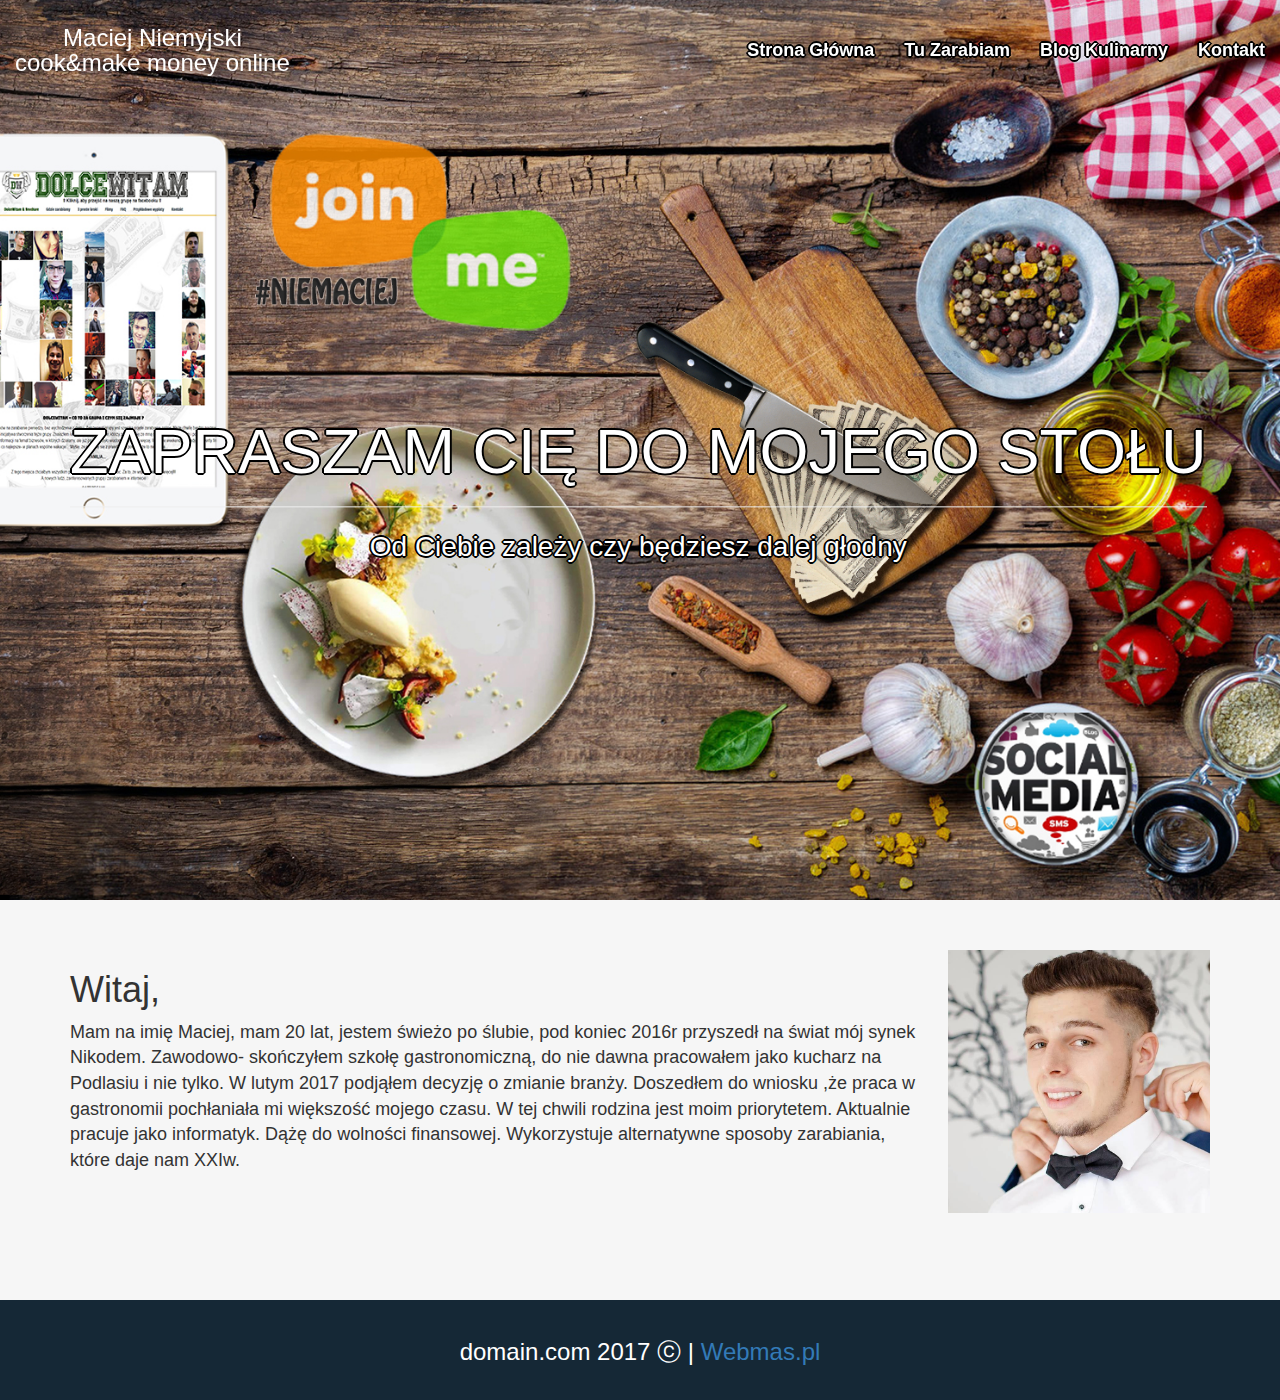
==== index.html @ 9aba6819 "Add files via upload" ====
<!DOCTYPE html>
<html lang="en">
  <head>
    <meta charset="utf-8">
    <meta http-equiv="X-UA-Compatible" content="IE=edge">
    <meta name="viewport" content="width=device-width, initial-scale=1">
    <!-- The above 3 meta tags *must* come first in the head; any other head content must come *after* these tags -->

    <!-- Bootstrap -->
    <link href="css/bootstrap.min.css" rel="stylesheet">
    <link rel="stylesheet" href="css/custom.css">
    <link href="https://fonts.googleapis.com/css?family=Exo" rel="stylesheet">
    <link rel="stylesheet" href="css/animate.css">


    <!-- HTML5 shim and Respond.js for IE8 support of HTML5 elements and media queries -->
    <!-- WARNING: Respond.js doesn't work if you view the page via file:// -->
    <!--[if lt IE 9]>
      <script src="https://oss.maxcdn.com/html5shiv/3.7.3/html5shiv.min.js"></script>
      <script src="https://oss.maxcdn.com/respond/1.4.2/respond.min.js"></script>
    <![endif]-->
  </head>
  <body>
        <nav id="custom-nav" class="navbar navbar-transparent navbar-fixed-top animated fadeIn">
        <div class="container-fluid">
            <!-- Brand and toggle get grouped for better mobile display -->
            <div class="navbar-header">
                <button type="button" class="navbar-toggle collapsed" data-toggle="collapse" data-target="#bs-example-navbar-collapse-1">
                    <span class="sr-only">Toggle navigation</span> Menu <i class="fa fa-bars"></i>
                </button>
                <a class="navbar-brand page-scroll" href="#page-top"> <span style="margin-top:-15px;">Maciej Niemyjski <br> cook&make money online</span></a>
            </div>

            <!-- Collect the nav links, forms, and other content for toggling -->
            <div class="collapse navbar-collapse" id="bs-example-navbar-collapse-1">
                <ul class="nav navbar-nav navbar-right">
                    <li>
                        <a class="page-scroll" href="#about">Strona Główna</a>
                    </li>
                    <li>
                        <a class="page-scroll" href="#services">Tu Zarabiam</a>
                    </li>
                    <li>
                        <a class="page-scroll" href="#portfolio">Blog Kulinarny</a>
                    </li>
                    <li>
                        <a class="page-scroll" href="#contact">Kontakt</a>
                    </li>
                </ul>
            </div>
            <!-- /.navbar-collapse -->
        </div>
        <!-- /.container-fluid -->
    </nav>
     <div class="jumbotron">
     <div class="container ">
                <header>
        <div class="header-content">
            <div class="header-content-inner napis">
                <h1 id="homeHeading" class="napis">ZAPRASZAM CIĘ DO MOJEGO STOŁU</h1>
                <hr>
                <p>Od Ciebie zależy czy będziesz dalej głodny</p>
            </div>
        </div>
    </header>
     </div>
</div>
<div class="about">
<div class="container">
      <div class="row">
          <div class="col-md-9"> <h1>Witaj,</h1>
Mam na imię Maciej, mam 20 lat, jestem świeżo po ślubie, pod koniec 2016r przyszedł na świat mój synek Nikodem. Zawodowo- skończyłem szkołę gastronomiczną, do nie dawna pracowałem  jako kucharz na Podlasiu i nie tylko. W lutym 2017 podjąłem decyzję o zmianie branży. Doszedłem do wniosku ,że praca w gastronomii pochłaniała mi większość mojego czasu. W tej chwili rodzina jest moim priorytetem. Aktualnie pracuje jako informatyk. Dążę do wolności finansowej. Wykorzystuje alternatywne sposoby zarabiania, które daje nam XXIw. </div>
          <div class="col-md-3"><img src="img/tumbface.jpg" alt="" width="100%"></div>
      </div>


</div>
</div>
<div class="footer">
    <div class="container">
            <center>domain.com 2017 ⓒ  | <a href="http://webmas.pl">Webmas.pl</a> </center>
    </div>
</div>

   
    <!-- jQuery (necessary for Bootstrap's JavaScript plugins) -->
    <script src="https://ajax.googleapis.com/ajax/libs/jquery/1.12.4/jquery.min.js"></script>
    <!-- Include all compiled plugins (below), or include individual files as needed -->
    <script src="js/bootstrap.min.js"></script>
        <script src="js/parallax.js"></script>
        <script src="js/app.js"></script>
  </body>
</html>
---- css/custom.css ----
html, body {
    position:relative;
    min-height: 100vh;
    font-size: 18px;    

}

#custom-nav {
    height: 100px;
    padding-top: 25px; 
}

.navbar-tranparen{
    background-color: black;
    border-color: rgba(255,255,255,0.4);
    
}
.navbar-tranparen .navbar-brand{
    color: rgba(255,255,255,0.8);
    font-weight: 600;
    
}
.navbar-transparent .navbar-nav>li>a {
    color:white;
    text-shadow: 2px 0 0 #000, -2px 0 0 #000, 0 2px 0 #000, 0 -2px 0 #000, 1px 1px #000, -1px -1px 0 #000, 1px -1px 0 #000, -1px 1px 0 #000;
    font-size: 18px;
    font-weight: 600;
    
    &:hover{
        background-color: #fff;
    }
    
}
.navbar-brand {
    color: white;
    
    font-size: 24px;
    margin-top: -15px;
    text-align: center;
    line-height: 25px
}
.navbar-brand > a {
    text-decoration: none;
    color: white;
}
a:hover {
    color: white;
}
.navbar-collapse {
    font-size: 18px;
}

.jumbotron{
    height: 100vh;
    background-image: url(../img/jumb.jpg);
    background-position: 50% 50%;
    background-size: cover;
    margin: 0px;
    color:white;
    text-shadow: 2px 0 0 #000, -2px 0 0 #000, 0 2px 0 #000, 0 -2px 0 #000, 1px 1px #000, -1px -1px 0 #000, 1px -1px 0 #000, -1px 1px 0 #000;
    font-size: 18px;
    font-weight: 600;
    text-align: center;

}



@media (min-width: 768px) {
  header {
    min-height: 100%;
  }
  header .header-content {
    position: absolute;
    top: 35%;
    -webkit-transform: translateY(-50%);
    -ms-transform: translateY(-50%);
    transform: translateY(-50%);
    padding: 0 0px;
  }


  header .header-content .header-content-inner p {
    font-size: 28px;
    max-width: 80%;
    margin-left: auto;
    margin-right: auto;
  }
}
.about {
    min-height: 400px;
    background-color: #f6f6f6;
    padding: 50px;
}





.footer {
    height: 100px;
    width: 100%;
    padding: 35px;
    font-size: 24px;
    background-color: #152836;
    color: white;
}

@media (max-width: 768px) {
   .jumbotron{
    height: 450px;
    background-image: url(../img/jumb.jpg);
    background-position: 50% 50%;
    background-size: cover;
    margin: 0px;

} 
    .navbar-brand {
    color: white;
    
    font-size: 18px;
    margin-top: -15px;
    text-align: center;
    line-height: 25px
}
     header {
    max-height: 450px;
  }
  header .header-content {
    position: absolute;
    top: 15%;
    -webkit-transform: translateY(-50%);
    -ms-transform: translateY(-50%);
    transform: translateY(-50%);
    padding: 0 0px;
  }


  header .header-content .header-content-inner p {
    font-size: 24px;
    max-width: 80%;
    margin-left: auto;
    margin-right: auto;
  }
}
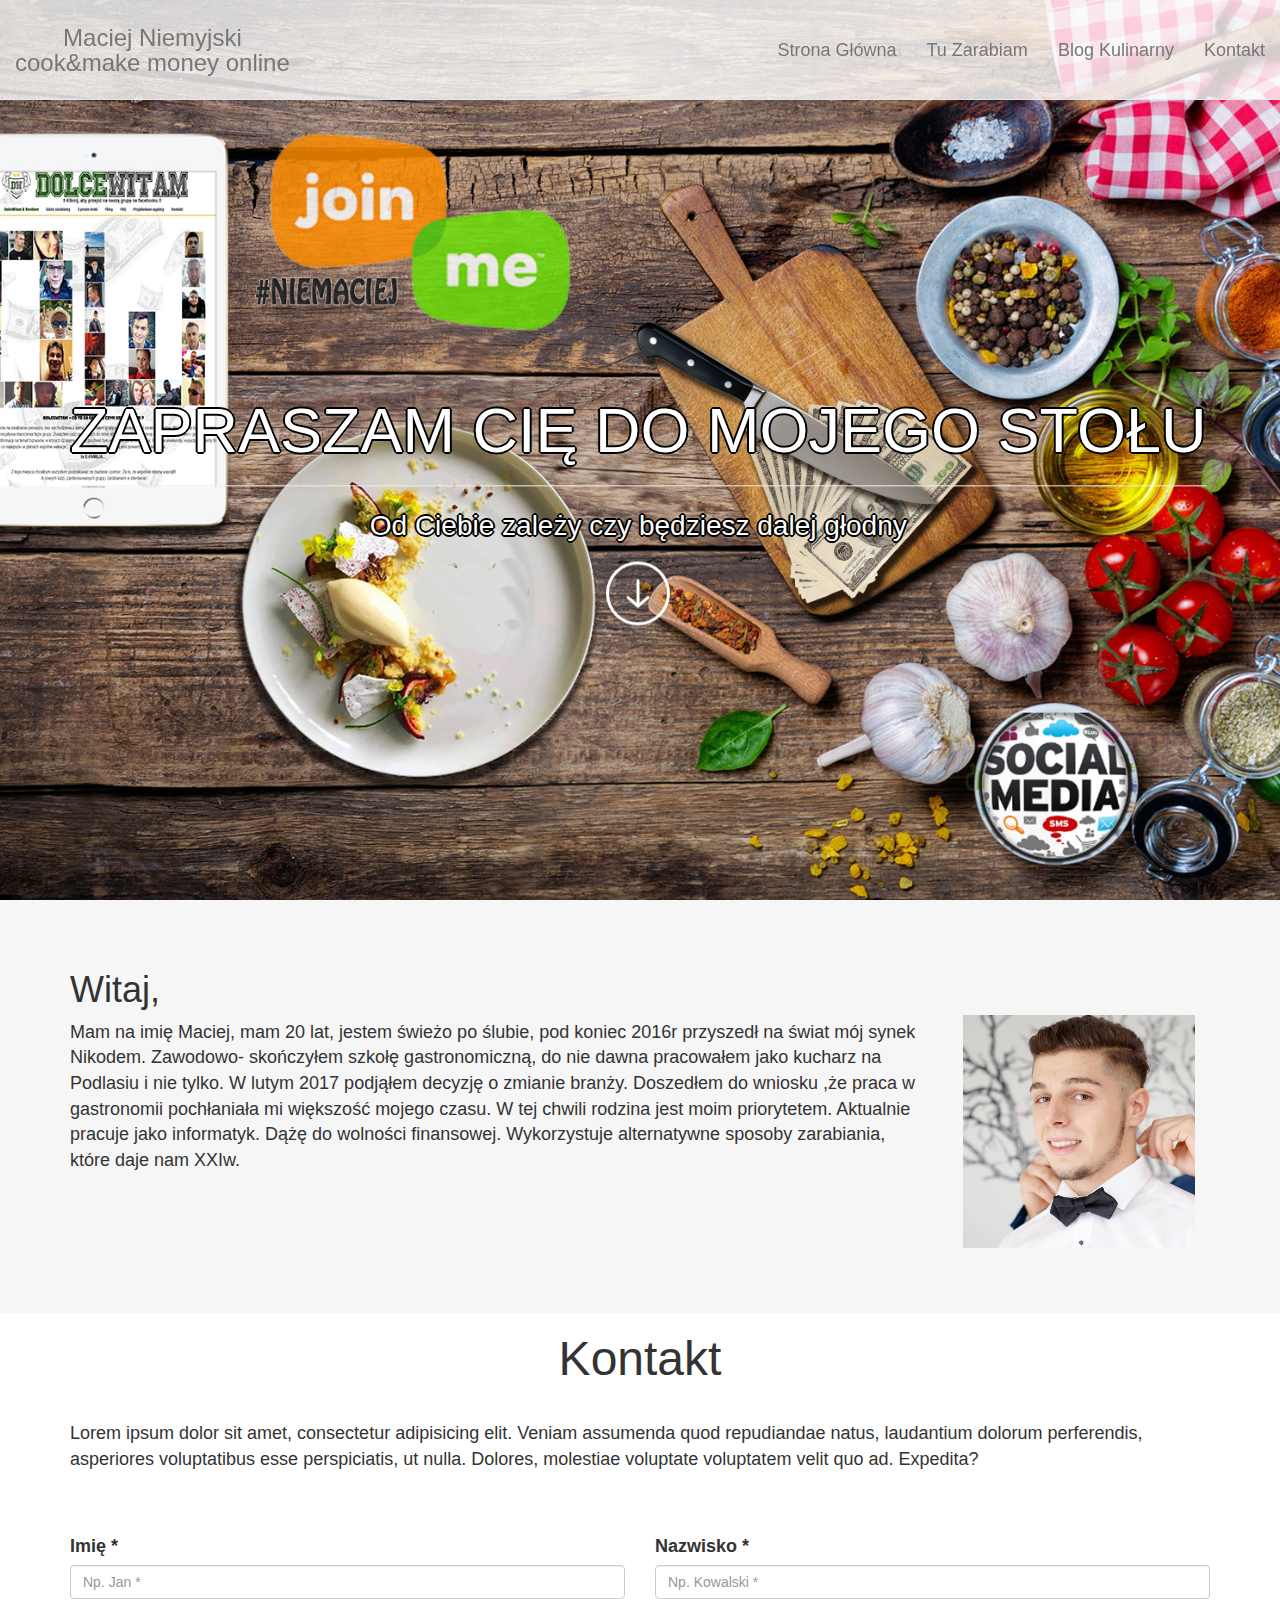
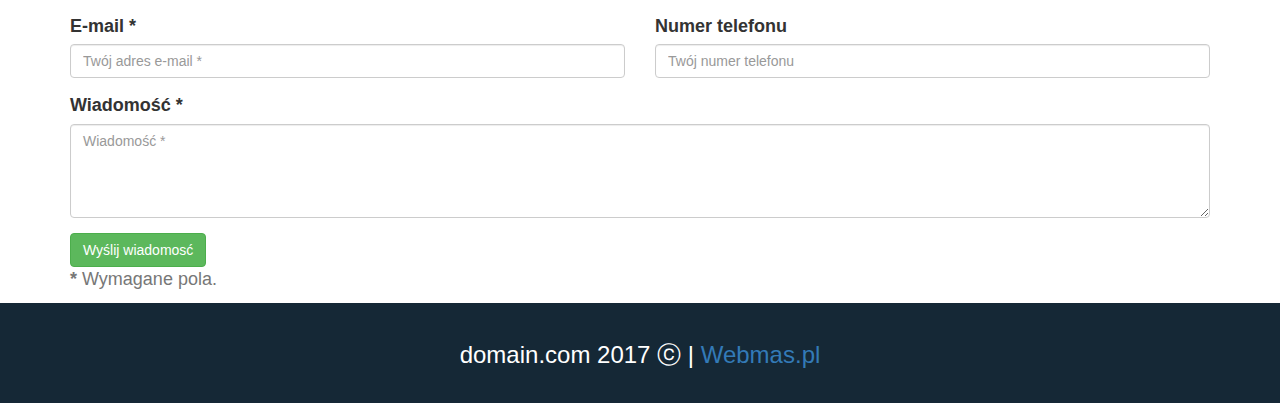
==== commit a893fdfc: "scroll" ====
--- a/index.html
+++ b/index.html
@@ -21,7 +21,7 @@
     <![endif]-->
   </head>
   <body>
-        <nav id="custom-nav" class="navbar navbar-transparent navbar-fixed-top animated fadeIn">
+        <nav id="custom-nav" class="navbar navbar-default navbar-fixed-top animated fadeIn">
         <div class="container-fluid">
             <!-- Brand and toggle get grouped for better mobile display -->
             <div class="navbar-header">
@@ -60,22 +60,100 @@
                 <h1 id="homeHeading" class="napis">ZAPRASZAM CIĘ DO MOJEGO STOŁU</h1>
                 <hr>
                 <p>Od Ciebie zależy czy będziesz dalej głodny</p>
+                <center><a class="page-scroll" href="#about"><img src="img/scroll.png" alt=""></a></center>
             </div>
         </div>
     </header>
      </div>
 </div>
+
 <div class="about">
+<div id="about"></div>
 <div class="container">
       <div class="row">
-          <div class="col-md-9"> <h1>Witaj,</h1>
+          <div class="col-md-9 col-xs-6"> <h1>Witaj,</h1>
 Mam na imię Maciej, mam 20 lat, jestem świeżo po ślubie, pod koniec 2016r przyszedł na świat mój synek Nikodem. Zawodowo- skończyłem szkołę gastronomiczną, do nie dawna pracowałem  jako kucharz na Podlasiu i nie tylko. W lutym 2017 podjąłem decyzję o zmianie branży. Doszedłem do wniosku ,że praca w gastronomii pochłaniała mi większość mojego czasu. W tej chwili rodzina jest moim priorytetem. Aktualnie pracuje jako informatyk. Dążę do wolności finansowej. Wykorzystuje alternatywne sposoby zarabiania, które daje nam XXIw. </div>
-          <div class="col-md-3"><img src="img/tumbface.jpg" alt="" width="100%"></div>
+          <div class="col-md-3 col-xs-6"><img src="img/tumbface.jpg" alt="" width="100%" style="padding: 15px; margin-top: 50px;"></div>
       </div>
 
 
 </div>
 </div>
+<div id="kontakt"></div>
+   <div class="kontakt">
+    <div class="container">
+        <center><h2> <span style="font-size: 48px;">Kontakt</span></h2><br></center>
+     <div class="row">
+         <div class="col-md-12">
+             <p>Lorem ipsum dolor sit amet, consectetur adipisicing elit. Veniam assumenda quod repudiandae natus, laudantium dolorum perferendis, asperiores voluptatibus esse perspiciatis, ut nulla. Dolores, molestiae voluptate voluptatem velit quo ad. Expedita? </p>
+         </div>    
+     </div>
+     <br><br>
+
+
+<form id="contact-form" method="post" action="contact.php" role="form">
+
+    <div class="messages"></div>
+
+    <div class="controls">
+
+        <div class="row">
+            <div class="col-md-6">
+                <div class="form-group">
+                    <label for="form_name">Imię *</label>
+                    <input id="form_name" type="text" name="name" class="form-control formul" placeholder="Np. Jan *" required="required" data-error="Firstname is required.">
+                    <div class="help-block with-errors"></div>
+                </div>
+            </div>
+            <div class="col-md-6">
+                <div class="form-group">
+                    <label for="form_lastname">Nazwisko *</label>
+                    <input id="form_lastname" type="text" name="surname" class="form-control formul" placeholder="Np. Kowalski *" required="required" data-error="Lastname is required.">
+                    <div class="help-block with-errors"></div>
+                </div>
+            </div>
+        </div>
+        <div class="row">
+            <div class="col-md-6">
+                <div class="form-group">
+                    <label for="form_email">E-mail *</label>
+                    <input id="form_email" type="email" name="email" class="form-control formul" placeholder="Twój adres e-mail *" required="required" data-error="Valid email is required.">
+                    <div class="help-block with-errors"></div>
+                </div>
+            </div>
+            <div class="col-md-6">
+                <div class="form-group">
+                    <label for="form_phone">Numer telefonu</label>
+                    <input id="form_phone" type="tel" name="phone" class="form-control formul" placeholder="Twój numer telefonu">
+                    <div class="help-block with-errors"></div>
+                </div>
+            </div>
+        </div>
+        <div class="row">
+            <div class="col-md-12">
+                <div class="form-group">
+                    <label for="form_message">Wiadomość *</label>
+                    <textarea id="form_message" name="message" class="form-control formul" placeholder="Wiadomość *" rows="4" required="required" data-error="Please,leave us a message."></textarea>
+                    <div class="help-block with-errors"></div>
+                </div>
+            </div>
+            <div class="col-md-12">
+                <input type="submit" class="btn btn-success btn-send" value="Wyślij wiadomosć">
+            </div>
+        </div>
+        <div class="row">
+            <div class="col-md-12">
+                <p class="text-muted"><strong>*</strong> Wymagane pola.</p>
+            </div>
+        </div>
+    </div>
+
+</form>
+      
+
+     
+    </div>
+</div>   
 <div class="footer">
     <div class="container">
             <center>domain.com 2017 ⓒ  | <a href="http://webmas.pl">Webmas.pl</a> </center>
@@ -89,5 +167,22 @@
     <script src="js/bootstrap.min.js"></script>
         <script src="js/parallax.js"></script>
         <script src="js/app.js"></script>
+          <script src="js/jquery.smooth-scroll.js"></script>
+          <script>
+          $(function() {
+  $('a[href*="#"]:not([href="#"])').click(function() {
+    if (location.pathname.replace(/^\//,'') == this.pathname.replace(/^\//,'') && location.hostname == this.hostname) {
+      var target = $(this.hash);
+      target = target.length ? target : $('[name=' + this.hash.slice(1) +']');
+      if (target.length) {
+        $('html, body').animate({
+          scrollTop: target.offset().top -100
+        }, 1000);
+        return false;
+      }
+    }
+  });
+});  
+      </script>
   </body>
 </html>--- a/css/custom.css
+++ b/css/custom.css
@@ -10,30 +10,14 @@
     padding-top: 25px; 
 }
 
-.navbar-tranparen{
-    background-color: black;
-    border-color: rgba(255,255,255,0.4);
-    
+.navbar-default {
+     background-color: rgba(255, 255, 255, 0.8);
 }
-.navbar-tranparen .navbar-brand{
-    color: rgba(255,255,255,0.8);
-    font-weight: 600;
-    
-}
-.navbar-transparent .navbar-nav>li>a {
-    color:white;
-    text-shadow: 2px 0 0 #000, -2px 0 0 #000, 0 2px 0 #000, 0 -2px 0 #000, 1px 1px #000, -1px -1px 0 #000, 1px -1px 0 #000, -1px 1px 0 #000;
-    font-size: 18px;
-    font-weight: 600;
-    
-    &:hover{
-        background-color: #fff;
-    }
-    
+.navbar-inverse {
+     background-color: rgba(33, 33, 33, 0.9);
 }
 .navbar-brand {
     color: white;
-    
     font-size: 24px;
     margin-top: -15px;
     text-align: center;
@@ -72,7 +56,7 @@
   }
   header .header-content {
     position: absolute;
-    top: 35%;
+    top: 25%;
     -webkit-transform: translateY(-50%);
     -ms-transform: translateY(-50%);
     transform: translateY(-50%);
@@ -128,7 +112,7 @@
   }
   header .header-content {
     position: absolute;
-    top: 15%;
+    top: 11%;
     -webkit-transform: translateY(-50%);
     -ms-transform: translateY(-50%);
     transform: translateY(-50%);
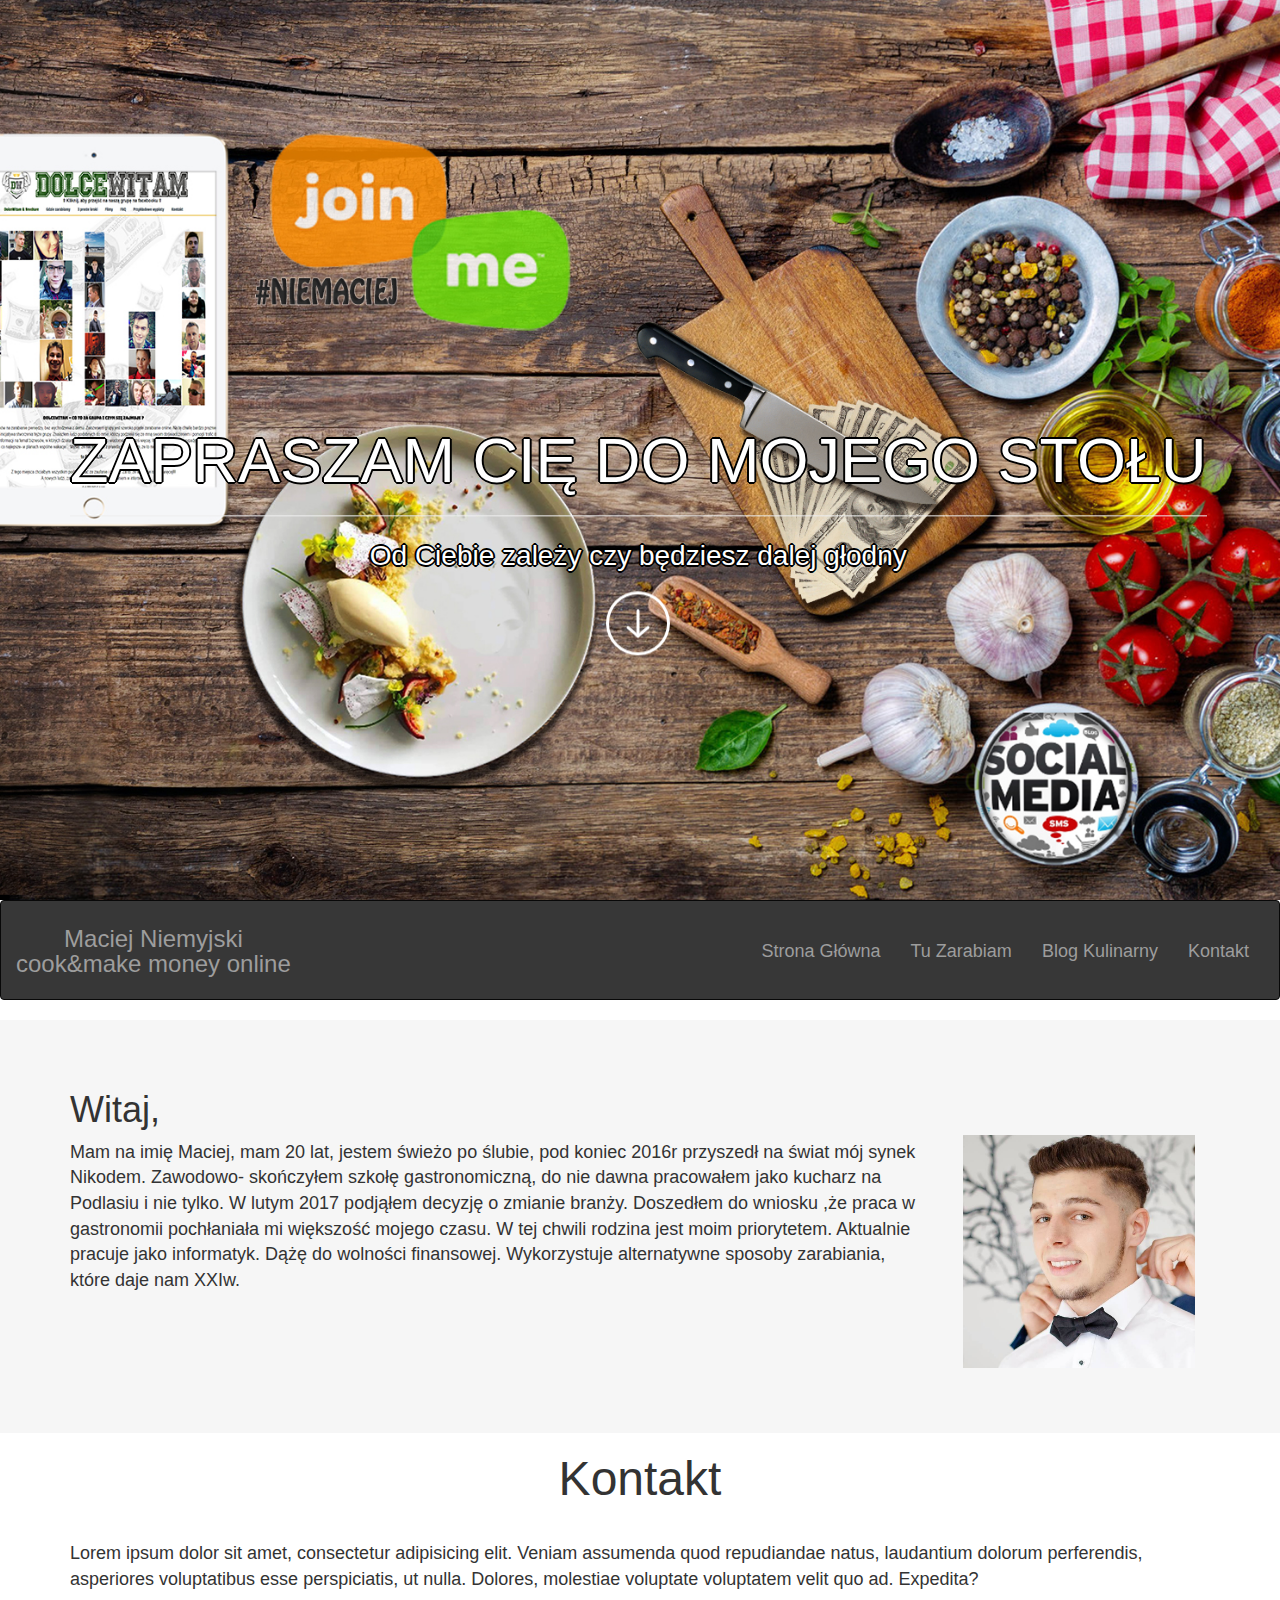
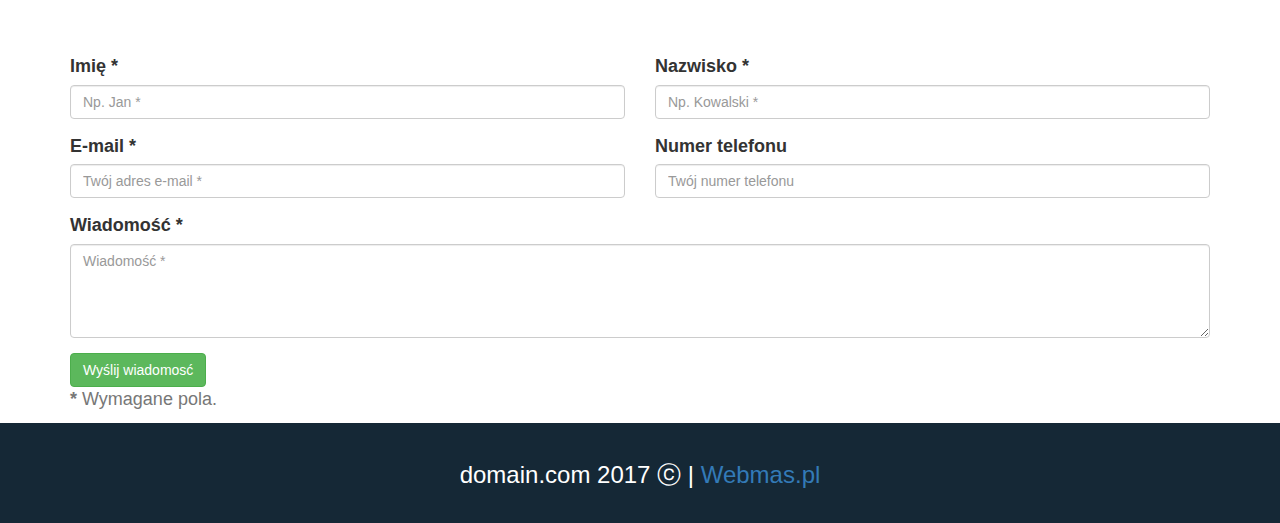
==== commit cd1b9028: "navbar" ====
--- a/index.html
+++ b/index.html
@@ -21,7 +21,22 @@
     <![endif]-->
   </head>
   <body>
-        <nav id="custom-nav" class="navbar navbar-default navbar-fixed-top animated fadeIn">
+        
+     <div class="jumbotron">
+     <div class="container ">
+                <header>
+        <div class="header-content">
+            <div class="header-content-inner napis">
+                <h1 id="homeHeading" class="napis">ZAPRASZAM CIĘ DO MOJEGO STOŁU</h1>
+                <hr>
+                <p>Od Ciebie zależy czy będziesz dalej głodny</p>
+                <center><a class="page-scroll" href="#about"><img src="img/scroll.png" alt=""></a></center>
+            </div>
+        </div>
+    </header>
+     </div>
+</div>
+<nav id="custom-nav" class="navbar navbar-inverse animated fadeIn">
         <div class="container-fluid">
             <!-- Brand and toggle get grouped for better mobile display -->
             <div class="navbar-header">
@@ -52,22 +67,8 @@
         </div>
         <!-- /.container-fluid -->
     </nav>
-     <div class="jumbotron">
-     <div class="container ">
-                <header>
-        <div class="header-content">
-            <div class="header-content-inner napis">
-                <h1 id="homeHeading" class="napis">ZAPRASZAM CIĘ DO MOJEGO STOŁU</h1>
-                <hr>
-                <p>Od Ciebie zależy czy będziesz dalej głodny</p>
-                <center><a class="page-scroll" href="#about"><img src="img/scroll.png" alt=""></a></center>
-            </div>
-        </div>
-    </header>
-     </div>
-</div>
-
 <div class="about">
+<div class="navtop"></div>
 <div id="about"></div>
 <div class="container">
       <div class="row">
@@ -176,7 +177,7 @@
       target = target.length ? target : $('[name=' + this.hash.slice(1) +']');
       if (target.length) {
         $('html, body').animate({
-          scrollTop: target.offset().top -100
+          scrollTop: target.offset().top -200
         }, 1000);
         return false;
       }
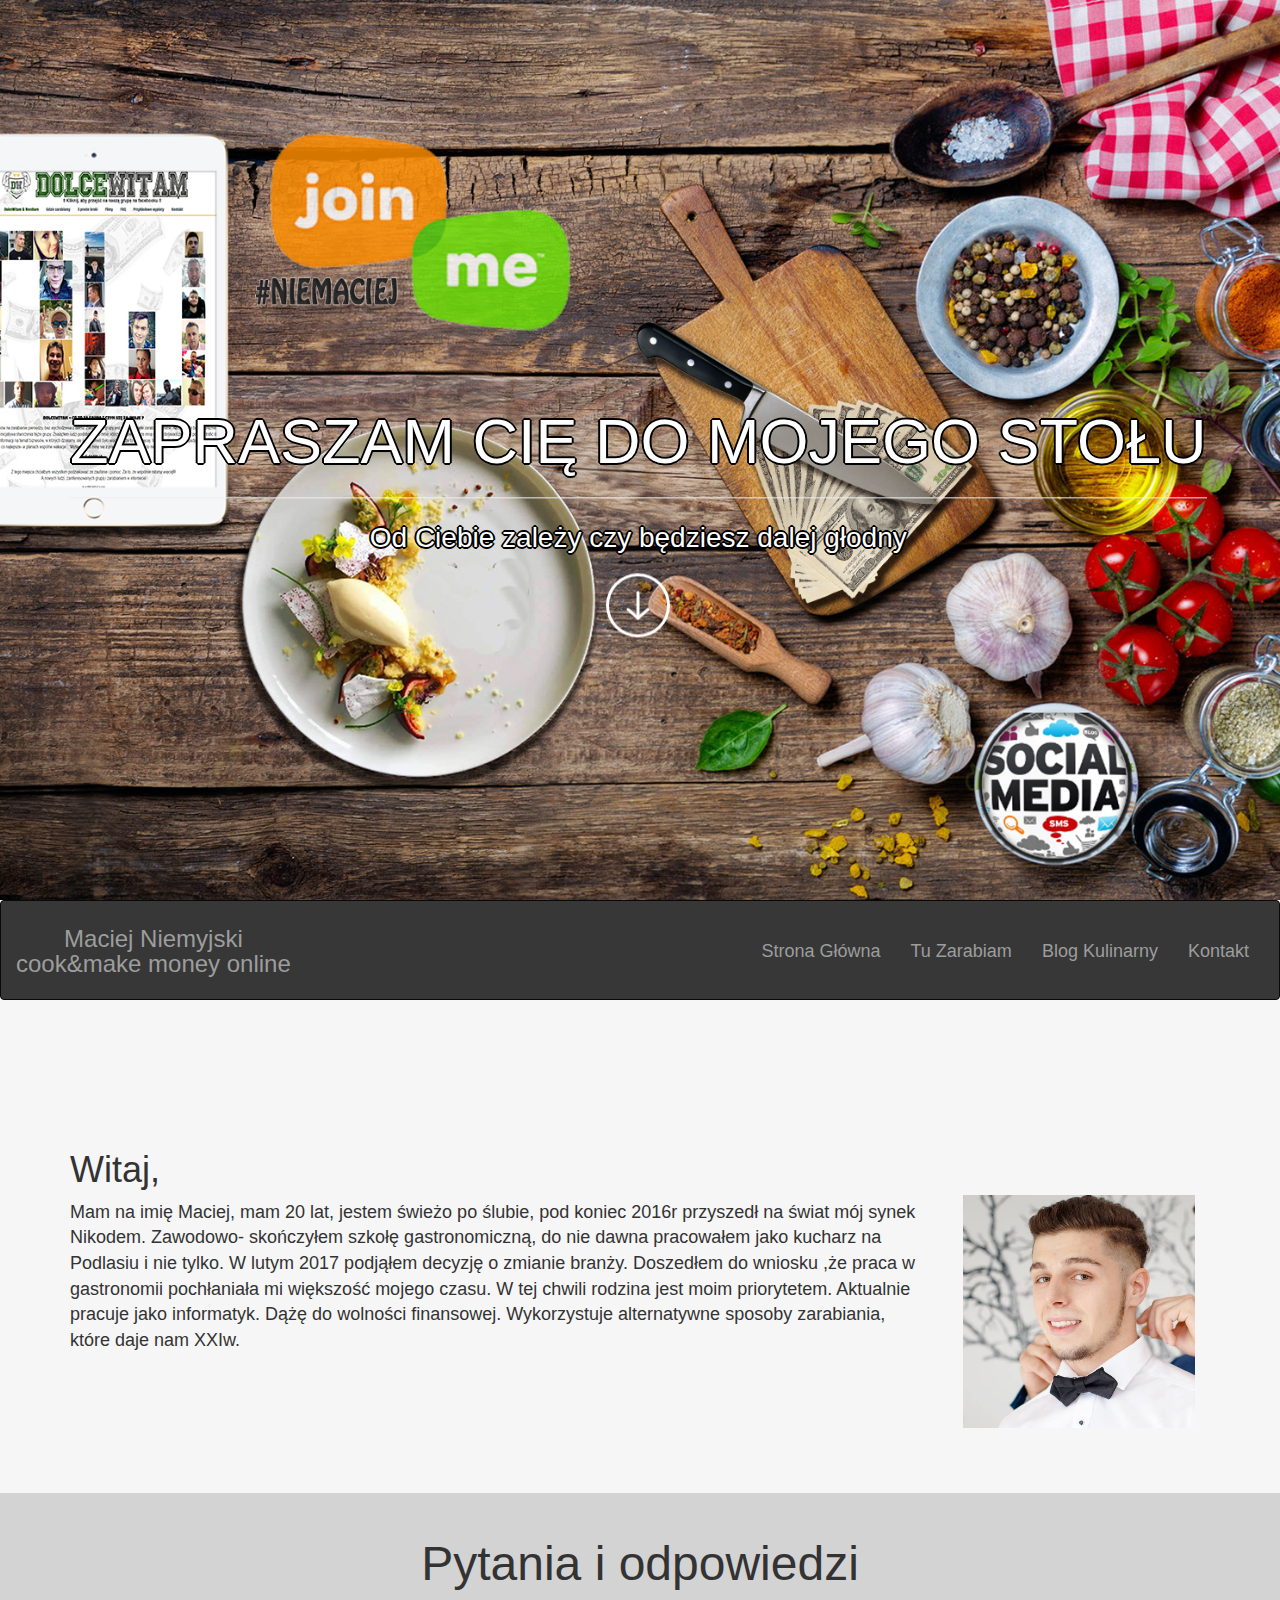
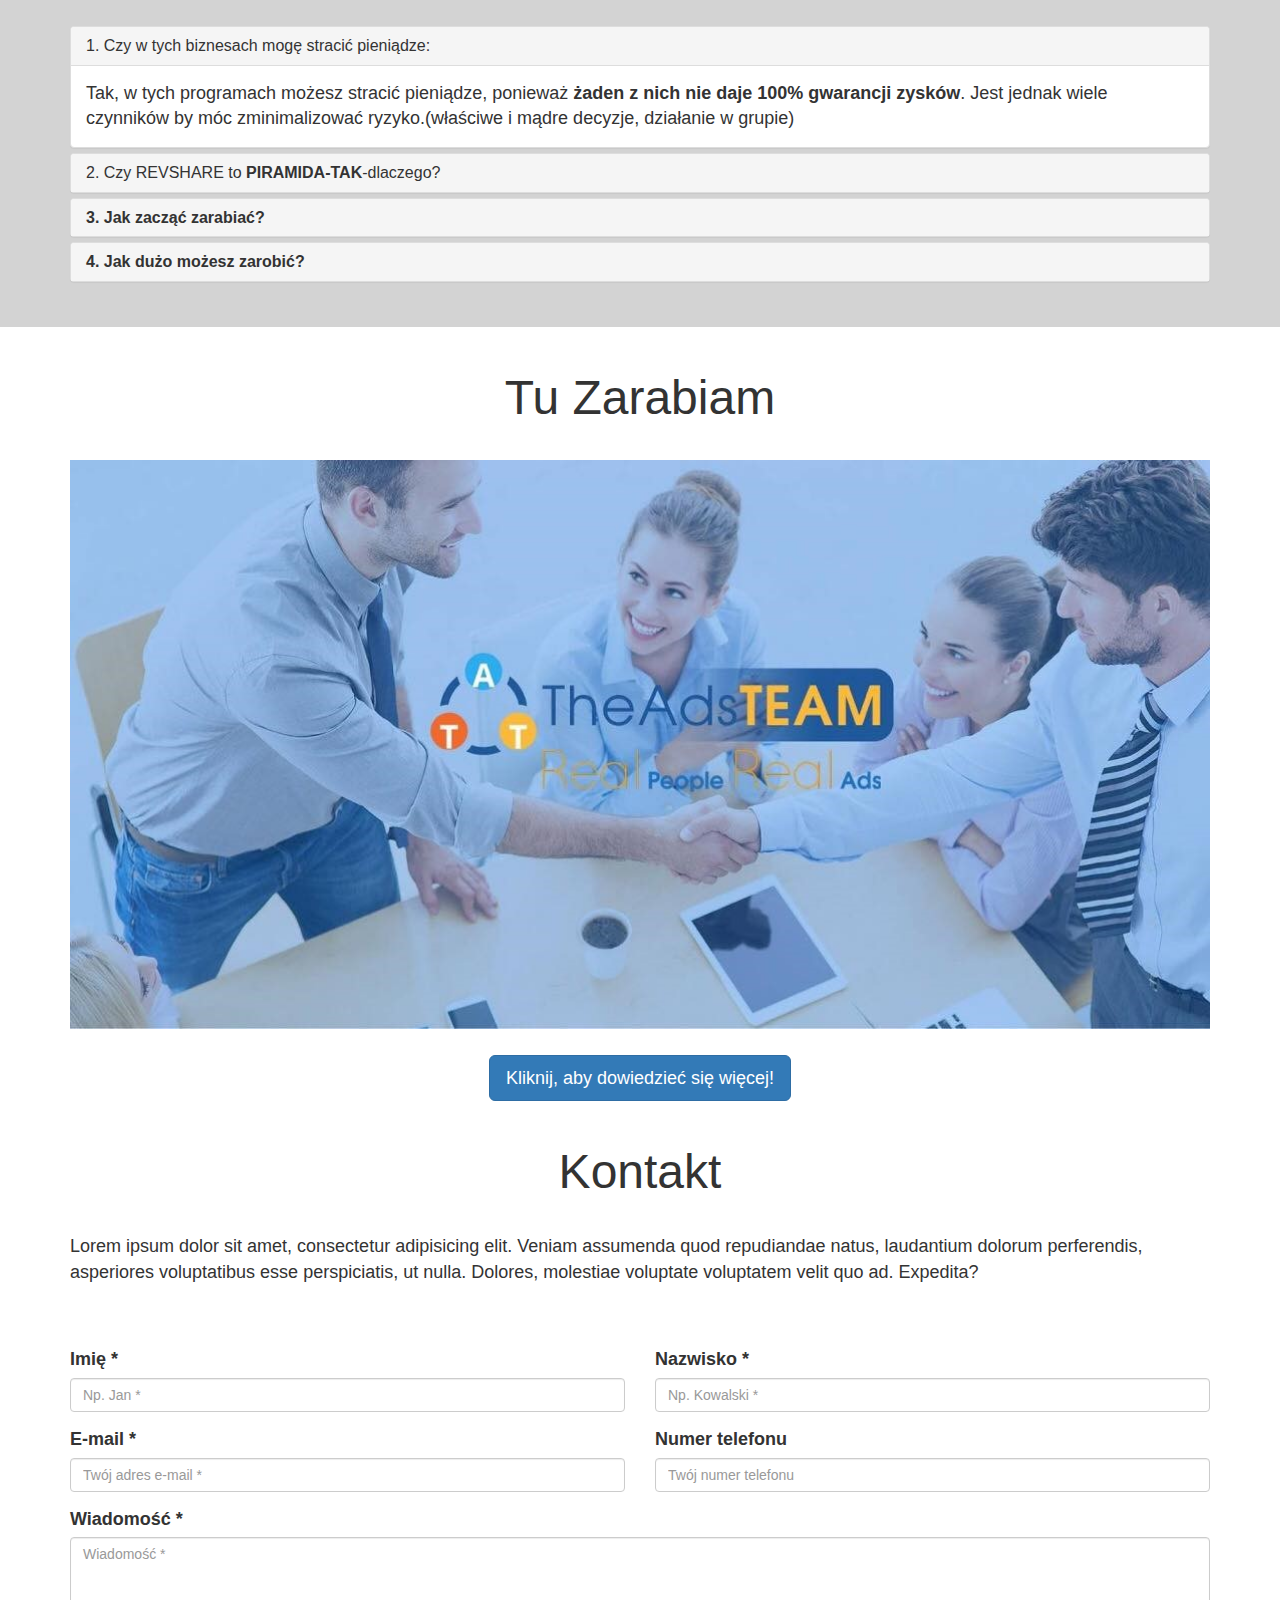
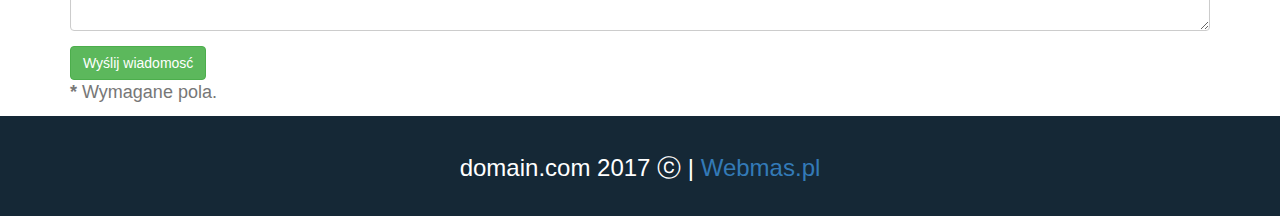
==== commit 14ba45cd: "1" ====
--- a/index.html
+++ b/index.html
@@ -53,7 +53,7 @@
                         <a class="page-scroll" href="#about">Strona Główna</a>
                     </li>
                     <li>
-                        <a class="page-scroll" href="#services">Tu Zarabiam</a>
+                        <a class="page-scroll" href="#tuzarabiam">Tu Zarabiam</a>
                     </li>
                     <li>
                         <a class="page-scroll" href="#portfolio">Blog Kulinarny</a>
@@ -67,6 +67,7 @@
         </div>
         <!-- /.container-fluid -->
     </nav>
+    
 <div class="about">
 <div class="navtop"></div>
 <div id="about"></div>
@@ -80,6 +81,162 @@
 
 </div>
 </div>
+
+<div class="pytania">
+    <div class="container">
+        <center><h2> <span style="font-size: 48px;">Pytania i odpowiedzi</span></h2><br></center>
+        <div class="panel-group" id="accordion" role="tablist" aria-multiselectable="true">
+  <div class="panel panel-default">
+    <div class="panel-heading" role="tab" id="headingOne">
+      <h4 class="panel-title">
+        <a role="button" data-toggle="collapse" data-parent="#accordion" href="#collapseOne" aria-expanded="true" aria-controls="collapseOne">
+          1. Czy w tych biznesach mogę stracić pieniądze:
+        </a>
+      </h4>
+    </div>
+    <div id="collapseOne" class="panel-collapse collapse in" role="tabpanel" aria-labelledby="headingOne">
+      <div class="panel-body">
+           <div class="row"> 
+           <div class="col-md-12">Tak, w tych programach możesz stracić pieniądze, ponieważ <b>żaden z nich nie daje 100% gwarancji zysków</b>. Jest jednak wiele czynników by móc zminimalizować ryzyko.(właściwe i mądre decyzje, działanie w grupie) </div>
+           
+           </div>
+           
+      </div>
+    </div>
+  </div>
+  
+  <div class="panel panel-default">
+    <div class="panel-heading" role="tab" id="headingTwo">
+      <h4 class="panel-title">
+        <a class="collapsed" role="button" data-toggle="collapse" data-parent="#accordion" href="#collapseTwo" aria-expanded="false" aria-controls="collapseTwo">
+          2. Czy REVSHARE to <b>PIRAMIDA-TAK</b>-dlaczego? 
+        </a>
+      </h4>
+    </div>
+    <div id="collapseTwo" class="panel-collapse collapse" role="tabpanel" aria-labelledby="headingTwo">
+      <div class="panel-body">
+      <p> <img src="img/piramida.png" alt="" style="height: 200px; float: right;">Piramida: Jak to wygląda? Szef na szczycie niżej zastępcy, managerowie  to ile zarabiają uzależnione jest od stanowiska. <b>Każdy biznes</b> łącznie z państwem, ZUSem i Twoim etatem- to <b>PIRAMIDA</b>. To nie jest nic złego-bo struktura piramidalna to najtrwalsza struktura jaką wymyślili ludzie więc czemu by nie budować biznesów na tej zasadzie??? </p>
+<p>Piramida finansowa: abstrakcyjna działalność, która maskując się ma na celu przyciągnięcie jak największej ilości użytkowników z tego względu że jest to tak naprawdę <b>JEDYNE I GŁÓWNE</b> źródło dochodu firmy. <b>OBIECUJE</b> nie prawdopodobne zyski  „250% w ciągu skali miesiąca” przez jakiś czas faktycznie płaci ,by przyciągnąć nowych członków i upada. Twoim <b>OBOWIĄZKIEM</b> jest wprowadzenie nowych użytkowników by móc otrzymać zysk.</p>
+<p><b>PROGRAMY REVSHARE</b></p>
+Mało tego, że ww programy <b>NIE OBIECUJĄ</b> zysków to jest wyraźnie podkreślone, że <b>NIE MASZ GWARANCJI ZYSKU</b>. Jeśli dana firma będzie miała przychody to tak jak w założeniu-podzieli się z Tobą, jeśli nie to nie. <br>
+W programach REVSHARE <b>NIE MASZ OBOWIĄZKU</b> wprowadzania kogokolwiek!! 
+Firma daję Ci  i tą możliwość by nowa osoba weszła od Ciebie i w zależności  od programu wynagradza Cię za nowego użytkownika. 
+
+      </div>
+    </div>
+  </div>
+  
+  <div class="panel panel-default">
+    <div class="panel-heading" role="tab" id="headingThree">
+      <h4 class="panel-title">
+        <a class="collapsed" role="button" data-toggle="collapse" data-parent="#accordion" href="#collapseThree" aria-expanded="false" aria-controls="collapseThree">
+         <b>3. Jak zacząć zarabiać? </b>
+        </a>
+      </h4>
+    </div>
+    <div id="collapseThree" class="panel-collapse collapse" role="tabpanel" aria-labelledby="headingThree">
+      <div class="panel-body">
+        <ol type="I">
+            <li>Darmowa rejestracja</li>
+            <li>Kupno paczki reklamowej (adpack) <br>&nbsp;&nbsp;&nbsp;&nbsp;&nbsp;-kwalifikuje Cię to do podziału zysków. </li> 
+            <li>Klikanie co 24 h-10 reklam (około 10 minut  Twojego cennego czas) </li>
+        </ol>
+      </div>
+    </div>
+  </div>
+  <div class="panel panel-default">
+    <div class="panel-heading" role="tab" id="heading4">
+      <h4 class="panel-title">
+        <a class="collapsed" role="button" data-toggle="collapse" data-parent="#accordion" href="#collapse4" aria-expanded="false" aria-controls="collapseThree">
+        <b>4. Jak dużo możesz zarobić?</b>
+        </a>
+      </h4>
+    </div>
+    <div id="collapse4" class="panel-collapse collapse" role="tabpanel" aria-labelledby="heading4">
+      <div class="panel-body">
+        Nie mogę tego określić, wszystko zależy od kilku istotnych czynników: <br>
+-naliczenia jakimi dzieli się firma (każdy program ma inne) <br>
+-zaangażowanie i czas        <br>
+-ilość zakupionych przez Ciebie paczek <br>
+-Strategia <br>
+
+      </div>
+    </div>
+  </div>
+  
+</div>
+    </div>
+</div>
+
+<div id="tuzarabiam"></div>
+<div class="tuzarabiam">
+   <div class="container">
+    <center><h2> <span style="font-size: 48px;">Tu Zarabiam</span></h2><br></center>
+
+    <div class="row">
+        <div class="col-md-12"><center><a href="#" data-toggle="modal" data-target="#myModal" style="imgtat"><img src="img/TAT.jpg" alt="" style="width: 100%;"></a></center>
+        </div>
+        <div class="row">
+            <div class="col-md-12">
+                <!-- Button trigger modal --> <br>
+<center>
+ <button type="button" class="btn btn-primary btn-lg" data-toggle="modal" data-target="#myModal">
+  Kliknij, aby dowiedzieć się więcej!
+</button>
+</center>
+<!-- Modal -->
+<div class="modal fade" id="myModal" tabindex="-1" role="dialog" aria-labelledby="myModalLabel">
+  <div class="modal-dialog modalek" role="document">
+    <div class="modal-content">
+      <div class="modal-header">
+        <button type="button" class="close" data-dismiss="modal" aria-label="Close"><span aria-hidden="true">&times;</span></button>
+        <h4 class="modal-title" id="myModalLabel"><center>TheAdsTeam</center></h4>
+      </div>
+      <div class="modal-body">
+        <p>
+            <b>Program TheAdsTEAM</b><br>
+Ogólne informacje: <br>
+Start programu - 15.10.2016r, <br>
+Założyciele - Muhammad Azam (właściciel i administrator) <br>
+Najam Ul-Hassan (właściciel i program partnerski) <br>
+       
+        </p>
+        <div class="row">
+            <div class="col-md-6 col-xs-6"><img src="img/1.gif" alt="" style="width: 100%;"></div>
+            <div class="col-md-6 col-xs-6"><img src="img/2.gif" alt="" style="width: 100%;"></div>
+        </div>
+<br><center><b>LEGALNA FIRMA! </b></center><br>
+Możemy to sprawdzić <a href="https://search.cro.ie/company/CompanyDetails.aspx">tutaj</a> – wpisując w polu jej numer 585013 lub nazwę THEADSTEAM ADVERTISING SOLUTIONS LIMITED. 
+<img src="img/adpack.PNG" alt="" style="width: 100%;">
+     Adres rejestracji: OFFICE 29 CLIFTON HOUSE, FITZWILLIAM STREET LOWER, DUBLIN 2 <br>
+      <br> <b>*Dzienne naliczenie może ulec zmianie, choć nie musi-zależy to od przychodów firmy </b><br><br>
+     Jeśli wprowadzisz kogoś do programu, zostajesz wynagrodzony!
+- dostajesz 8% od kwoty którą wpłacił Twój polecony, jeśli Twój polecony kogoś wprowadzi-Ty masz z tej osoby jeszcze 2 % i tak dalej aż do 5 poziomu. W sumie zyskujesz 13% z poleconych.
+      <img src="img/prow.PNG" alt="" style="width: 100%;">
+<br>
+     <br><p><b>Leadership ranks</b>- użytkownik uzyskując odpowiednią ilość adpacków i osób poleconych, dostaje tytuł i nagrodę za osiągnięcia. (tylko 50$ paczki) </p>
+     <img src="img/lader.jpg" alt="" style="width: 100%;">
+     <br><br>
+     <p><b>Finansowanie zewnętrzne w TheAdsTeam</b> <br>
+Dodatkowe źródło dochodu w firmie jest bardzo istotnym faktem. 
+</p>
+     <img src="img/fin.png" alt="" style="width: 100%;"> 
+     Lista firm z którymi współpracuje program THEADSTEAM, jeśli któryś z użytkowników  kupuje jakiś  produkt danej marki po przez kliknięcie w ikonkę w programie- firma automatycznie zyskuje prowizje, są one dzielone na wszystkich użytkowników. 
+      </div>
+      <div class="modal-footer">
+        <button type="button" class="btn btn-default" data-dismiss="modal">Zamknij</button>
+      </div>
+    </div>
+  </div>
+</div>
+            </div>
+        </div>
+        
+        
+    </div>
+    </div>
+</div>
+
 <div id="kontakt"></div>
    <div class="kontakt">
     <div class="container">
@@ -171,7 +328,7 @@
           <script src="js/jquery.smooth-scroll.js"></script>
           <script>
           $(function() {
-  $('a[href*="#"]:not([href="#"])').click(function() {
+  $('a[href*="#"]:not([href="#"], [data-toggle=collapse])').click(function() {
     if (location.pathname.replace(/^\//,'') == this.pathname.replace(/^\//,'') && location.hostname == this.hostname) {
       var target = $(this.hash);
       target = target.length ? target : $('[name=' + this.hash.slice(1) +']');
--- a/css/custom.css
+++ b/css/custom.css
@@ -4,12 +4,19 @@
     font-size: 18px;    
 
 }
-
+.modalek {
+     width: 80%;
+}
 #custom-nav {
     height: 100px;
     padding-top: 25px; 
 }
-
+.navbar {
+    margin: 0px;
+}
+.navtop {
+    height: 80px;
+}
 .navbar-default {
      background-color: rgba(255, 255, 255, 0.8);
 }
@@ -28,7 +35,7 @@
     color: white;
 }
 a:hover {
-    color: white;
+   text-decoration: none;
 }
 .navbar-collapse {
     font-size: 18px;
@@ -47,16 +54,30 @@
     text-align: center;
 
 }
-
-
+.pytania {
+    width: 100%;
+    height: auto;
+    padding: 25px;
+    background: #d3d3d3;
+}
+.tuzarabiam {
+    width: 100%;
+    height: auto;
+    padding: 25px;
+    background: white;
+}
+.imgtat:hover {
+    cursor: pointer;
+}
 
 @media (min-width: 768px) {
+
   header {
     min-height: 100%;
   }
   header .header-content {
     position: absolute;
-    top: 25%;
+    top: 15%;
     -webkit-transform: translateY(-50%);
     -ms-transform: translateY(-50%);
     transform: translateY(-50%);
@@ -80,7 +101,6 @@
 
 
 
-
 .footer {
     height: 100px;
     width: 100%;
@@ -91,14 +111,7 @@
 }
 
 @media (max-width: 768px) {
-   .jumbotron{
-    height: 450px;
-    background-image: url(../img/jumb.jpg);
-    background-position: 50% 50%;
-    background-size: cover;
-    margin: 0px;
 
-} 
     .navbar-brand {
     color: white;
     
@@ -112,7 +125,7 @@
   }
   header .header-content {
     position: absolute;
-    top: 11%;
+    top: 8%;
     -webkit-transform: translateY(-50%);
     -ms-transform: translateY(-50%);
     transform: translateY(-50%);
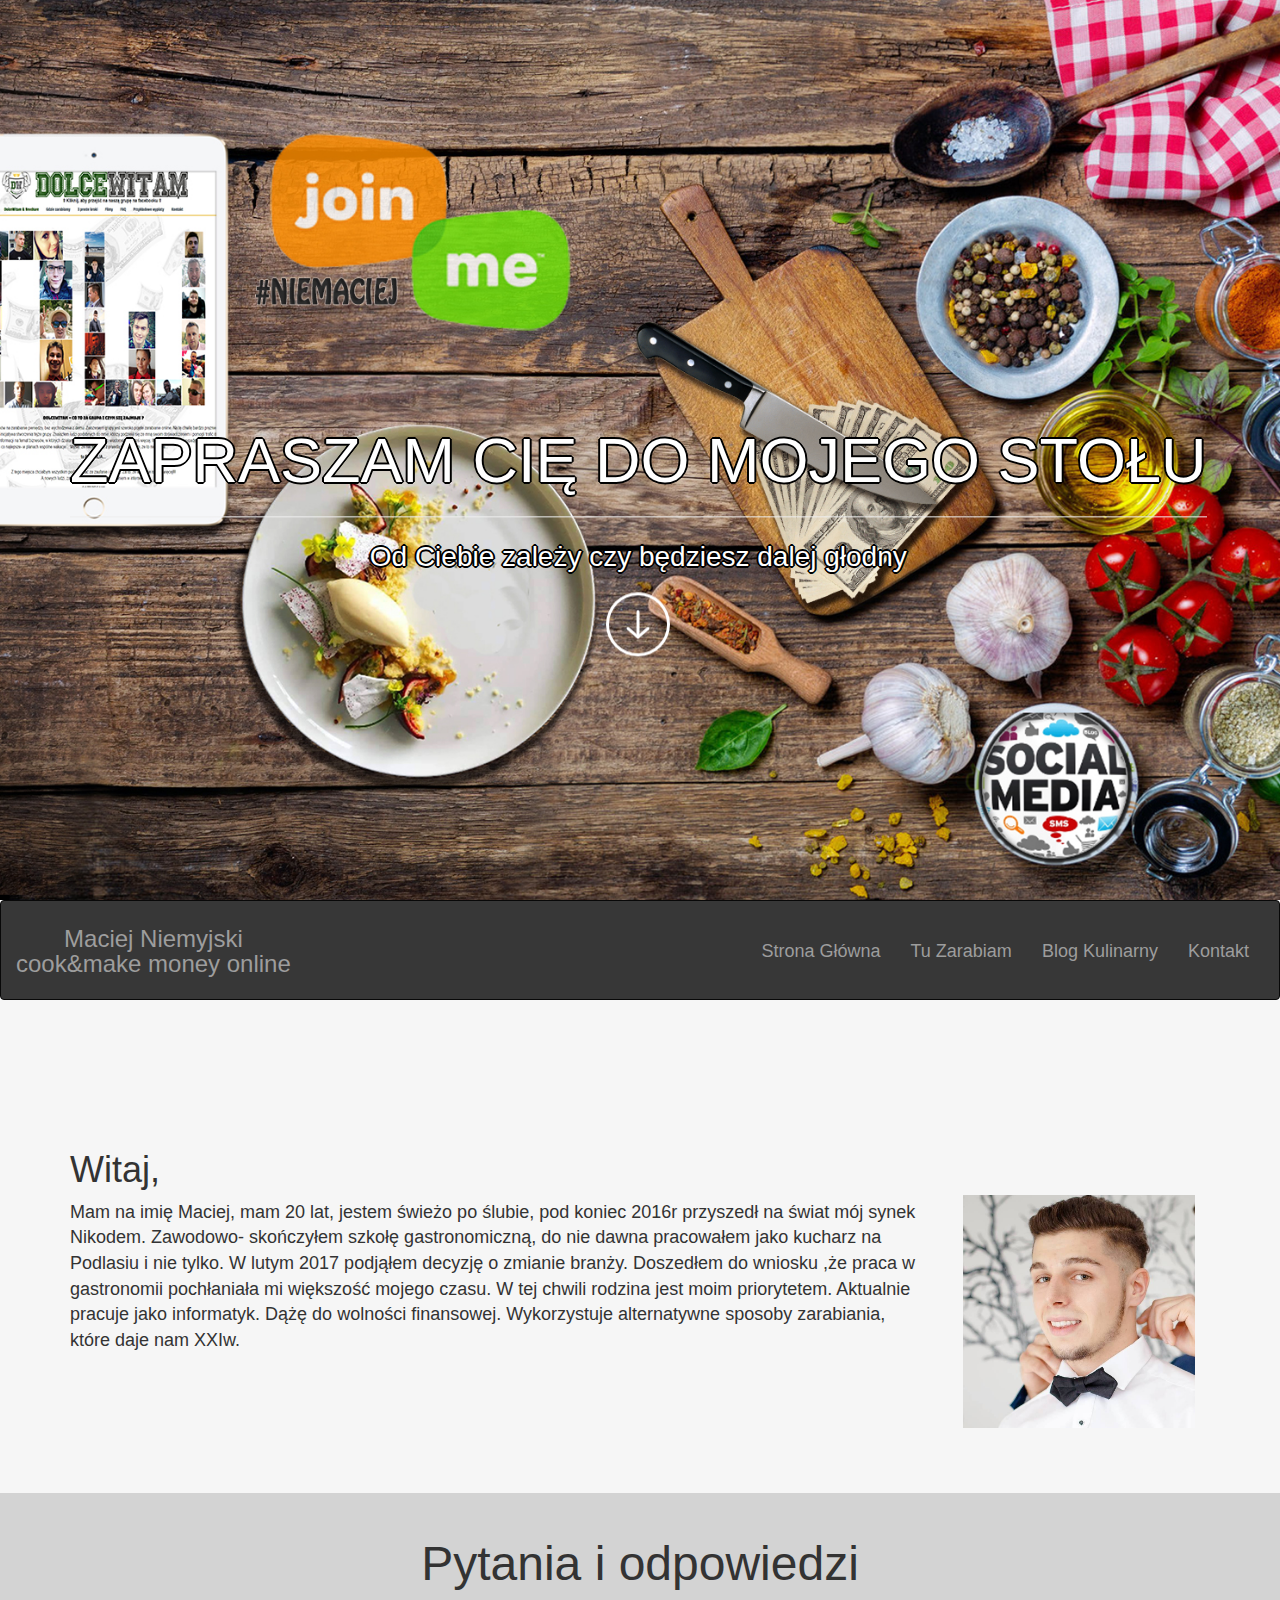
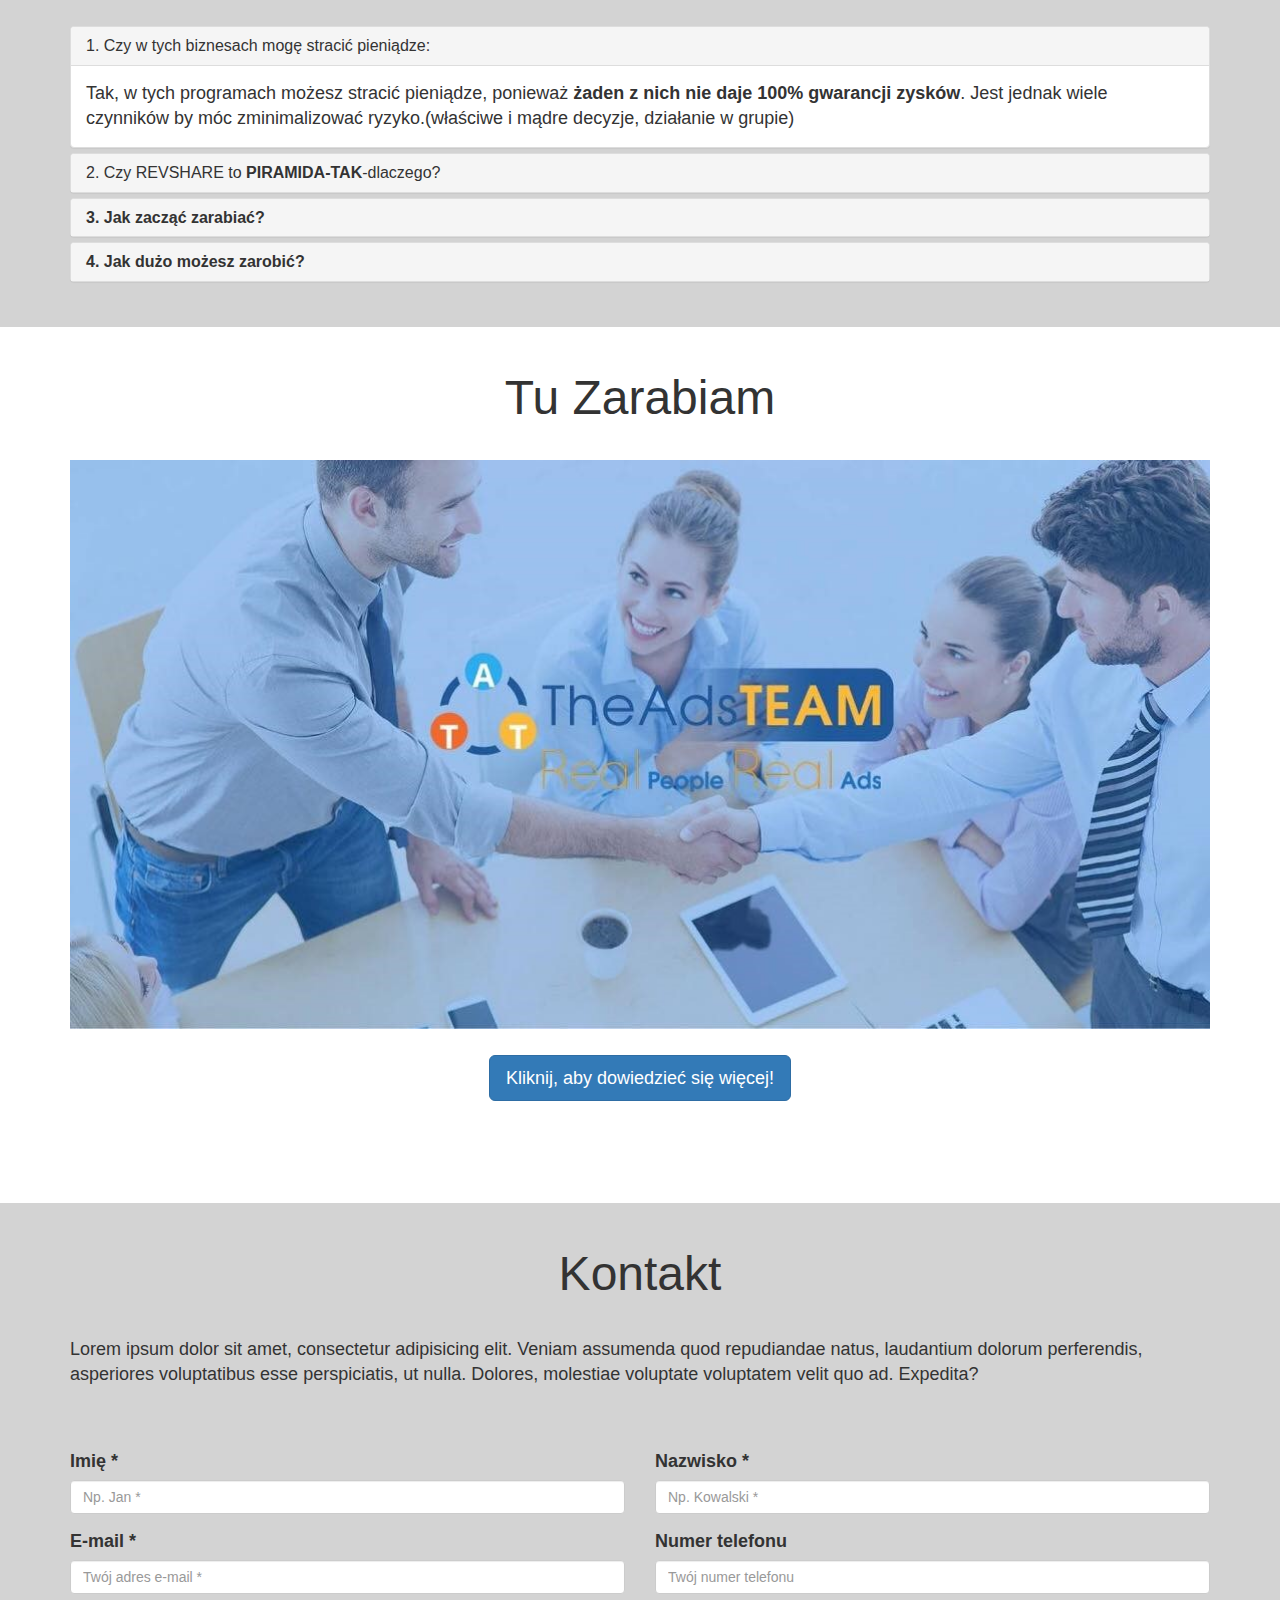
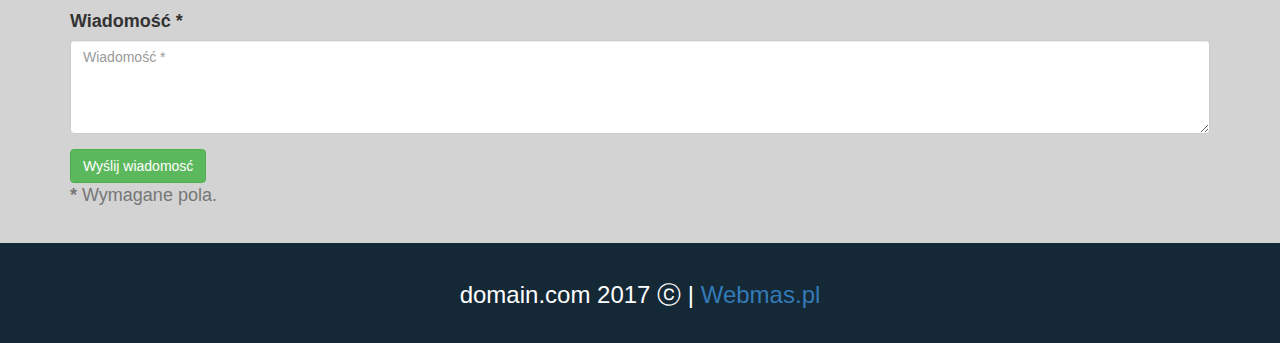
==== commit 609011fc: "2" ====
--- a/index.html
+++ b/index.html
@@ -59,7 +59,7 @@
                         <a class="page-scroll" href="#portfolio">Blog Kulinarny</a>
                     </li>
                     <li>
-                        <a class="page-scroll" href="#contact">Kontakt</a>
+                        <a class="page-scroll" href="#kontakt">Kontakt</a>
                     </li>
                 </ul>
             </div>
@@ -184,6 +184,7 @@
   Kliknij, aby dowiedzieć się więcej!
 </button>
 </center>
+<br><br><br>
 <!-- Modal -->
 <div class="modal fade" id="myModal" tabindex="-1" role="dialog" aria-labelledby="myModalLabel">
   <div class="modal-dialog modalek" role="document">
--- a/css/custom.css
+++ b/css/custom.css
@@ -3,9 +3,6 @@
     min-height: 100vh;
     font-size: 18px;    
 
-}
-.modalek {
-     width: 80%;
 }
 #custom-nav {
     height: 100px;
@@ -68,6 +65,13 @@
 }
 .imgtat:hover {
     cursor: pointer;
+}
+.kontakt {
+    width: 100%;
+    height: auto;
+    padding: 25px;
+    background: #d3d3d3;
+    
 }
 
 @media (min-width: 768px) {
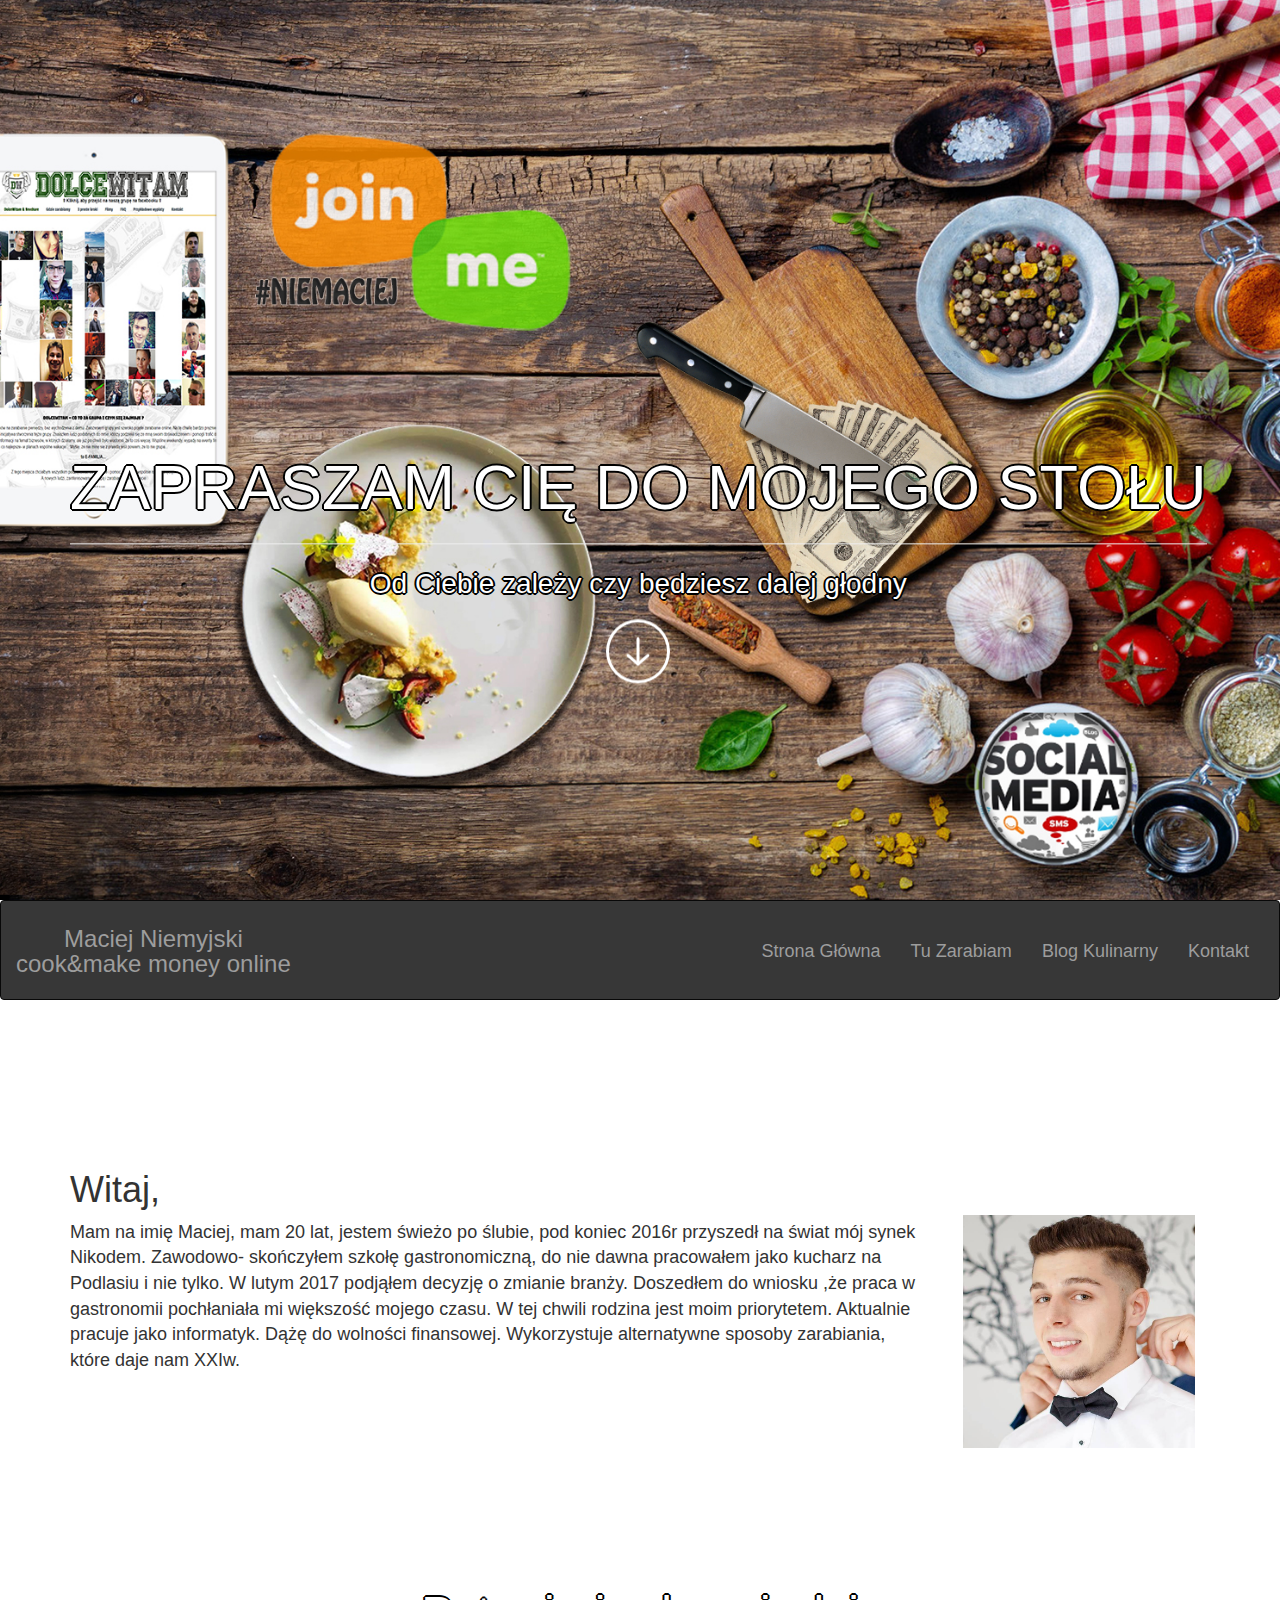
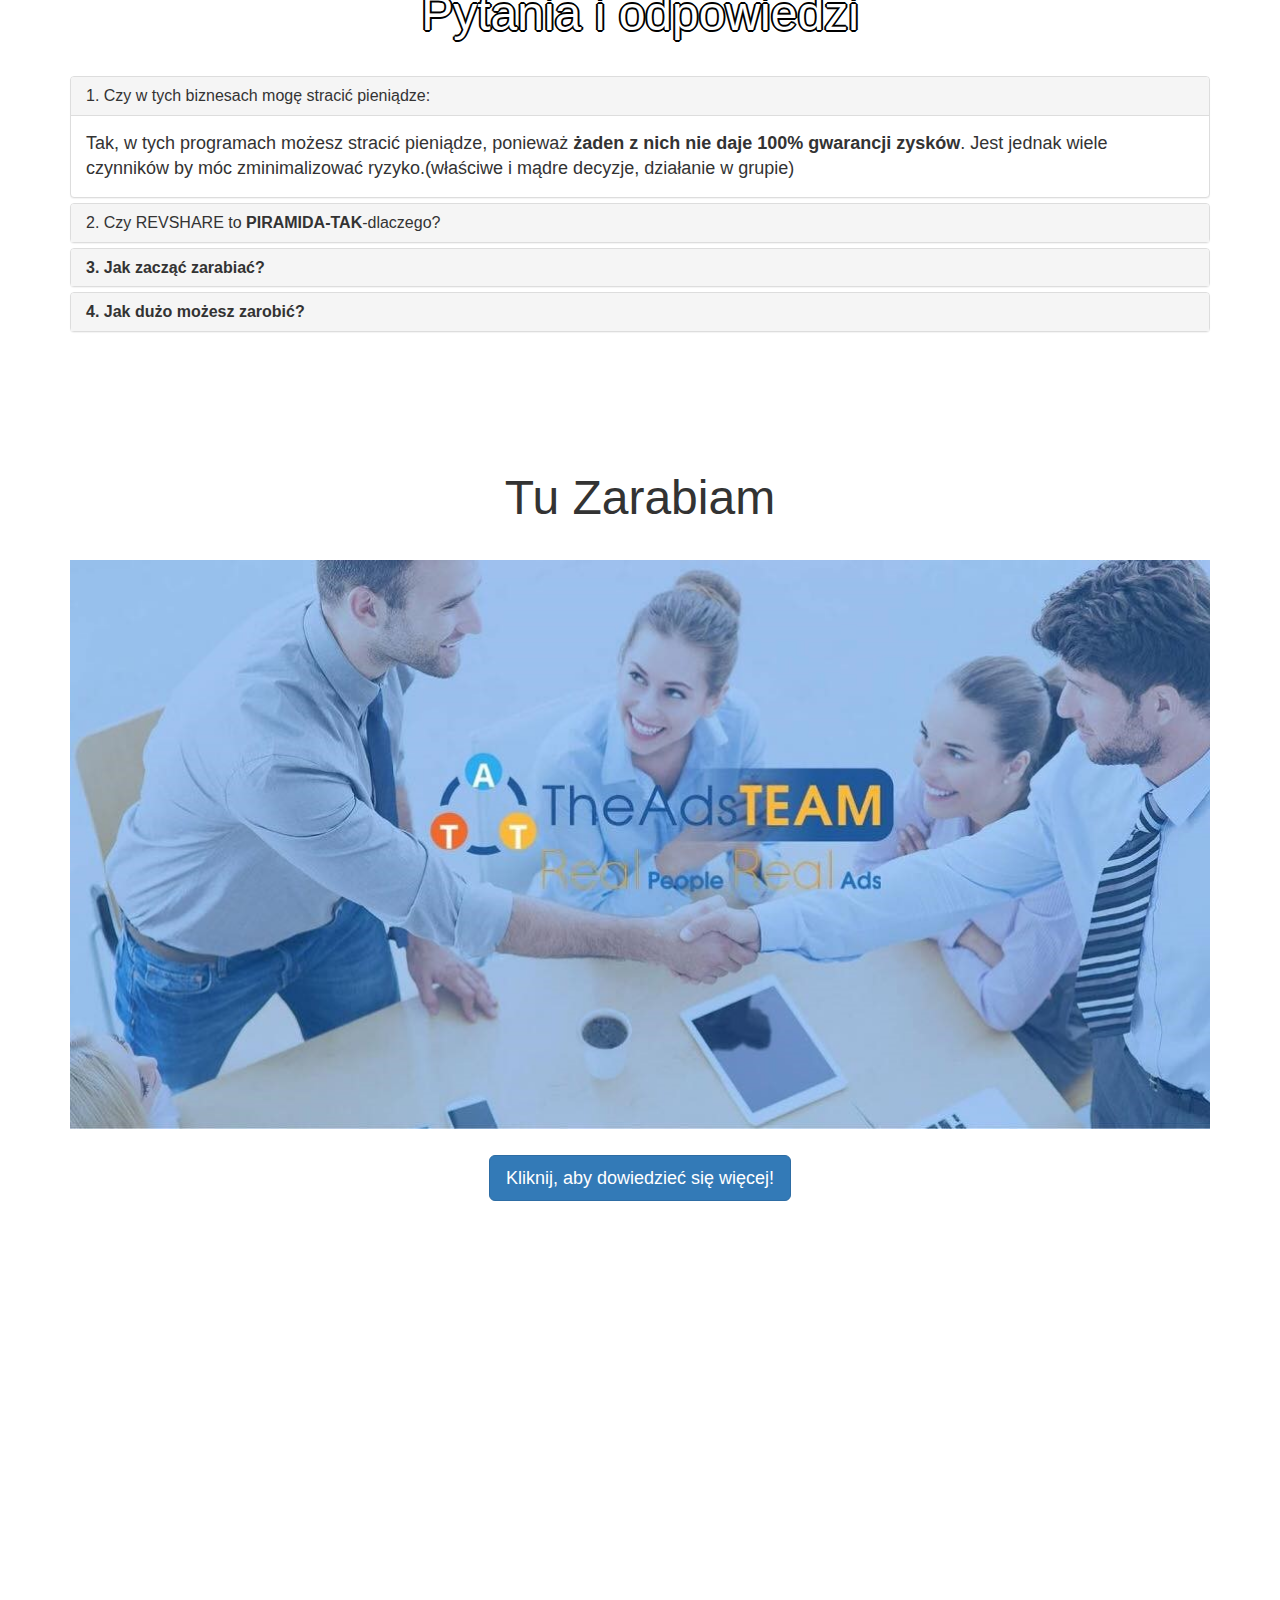
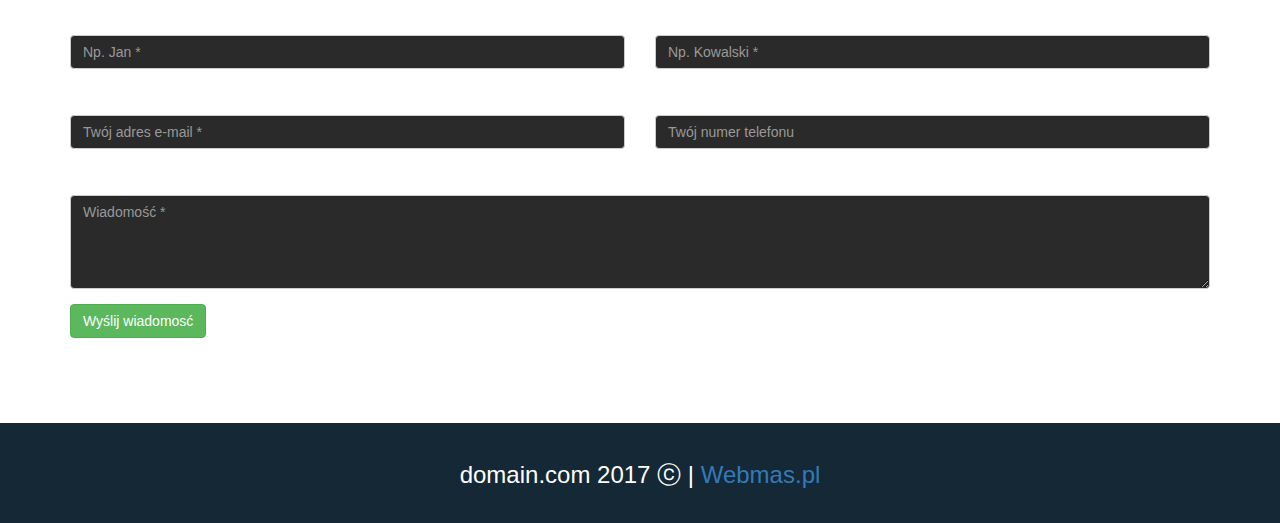
==== commit 7f4e4c14: "parallax" ====
--- a/index.html
+++ b/index.html
@@ -67,9 +67,8 @@
         </div>
         <!-- /.container-fluid -->
     </nav>
-    
+<div class="navi"></div>   
 <div class="about">
-<div class="navtop"></div>
 <div id="about"></div>
 <div class="container">
       <div class="row">
@@ -82,9 +81,9 @@
 </div>
 </div>
 
-<div class="pytania">
+<div class="parallax-window" data-parallax="scroll" data-image-src="img/pyt.jpg">
     <div class="container">
-        <center><h2> <span style="font-size: 48px;">Pytania i odpowiedzi</span></h2><br></center>
+        <center><h2 class="shadownapis"> <span style="font-size: 48px;">Pytania i odpowiedzi</span></h2><br></center>
         <div class="panel-group" id="accordion" role="tablist" aria-multiselectable="true">
   <div class="panel panel-default">
     <div class="panel-heading" role="tab" id="headingOne">
@@ -239,7 +238,7 @@
 </div>
 
 <div id="kontakt"></div>
-   <div class="kontakt">
+   <div class="parallax-window kontakt" data-parallax="scroll" data-image-src="img/kontakt.jpg">
     <div class="container">
         <center><h2> <span style="font-size: 48px;">Kontakt</span></h2><br></center>
      <div class="row">
@@ -302,7 +301,7 @@
         </div>
         <div class="row">
             <div class="col-md-12">
-                <p class="text-muted"><strong>*</strong> Wymagane pola.</p>
+                <p><strong>*</strong> Wymagane pola.</p>
             </div>
         </div>
     </div>
@@ -335,7 +334,7 @@
       target = target.length ? target : $('[name=' + this.hash.slice(1) +']');
       if (target.length) {
         $('html, body').animate({
-          scrollTop: target.offset().top -200
+          scrollTop: target.offset().top -100
         }, 1000);
         return false;
       }
--- a/css/custom.css
+++ b/css/custom.css
@@ -12,7 +12,8 @@
     margin: 0px;
 }
 .navtop {
-    height: 80px;
+    height: 90px;
+    margin: 0;
 }
 .navbar-default {
      background-color: rgba(255, 255, 255, 0.8);
@@ -51,28 +52,47 @@
     text-align: center;
 
 }
-.pytania {
-    width: 100%;
-    height: auto;
-    padding: 25px;
-    background: #d3d3d3;
+.shadownapis {
+    text-shadow: 2px 0 0 #000, -2px 0 0 #000, 0 2px 0 #000, 0 -2px 0 #000, 1px 1px #000, -1px -1px 0 #000, 1px -1px 0 #000, -1px 1px 0 #000;
+    color: white;
+    
 }
 .tuzarabiam {
     width: 100%;
     height: auto;
-    padding: 25px;
+    padding: 50px 25px 25px;
     background: white;
 }
 .imgtat:hover {
     cursor: pointer;
 }
 .kontakt {
-    width: 100%;
-    height: auto;
-    padding: 25px;
-    background: #d3d3d3;
+    color: white;
     
 }
+.parallax-window {
+    padding-top: 80px;
+    padding-bottom: 50px;
+    height: auto;
+    background: transparent;
+}
+
+
+.about {
+    min-height: auto;
+    background-color: white;
+    padding: 150px 50px 25px;
+}
+
+
+.formul {
+    background-color: #2a2a2a;
+    color: white;
+}
+
+
+
+
 
 @media (min-width: 768px) {
 
@@ -96,11 +116,7 @@
     margin-right: auto;
   }
 }
-.about {
-    min-height: 400px;
-    background-color: #f6f6f6;
-    padding: 50px;
-}
+
 
 
 
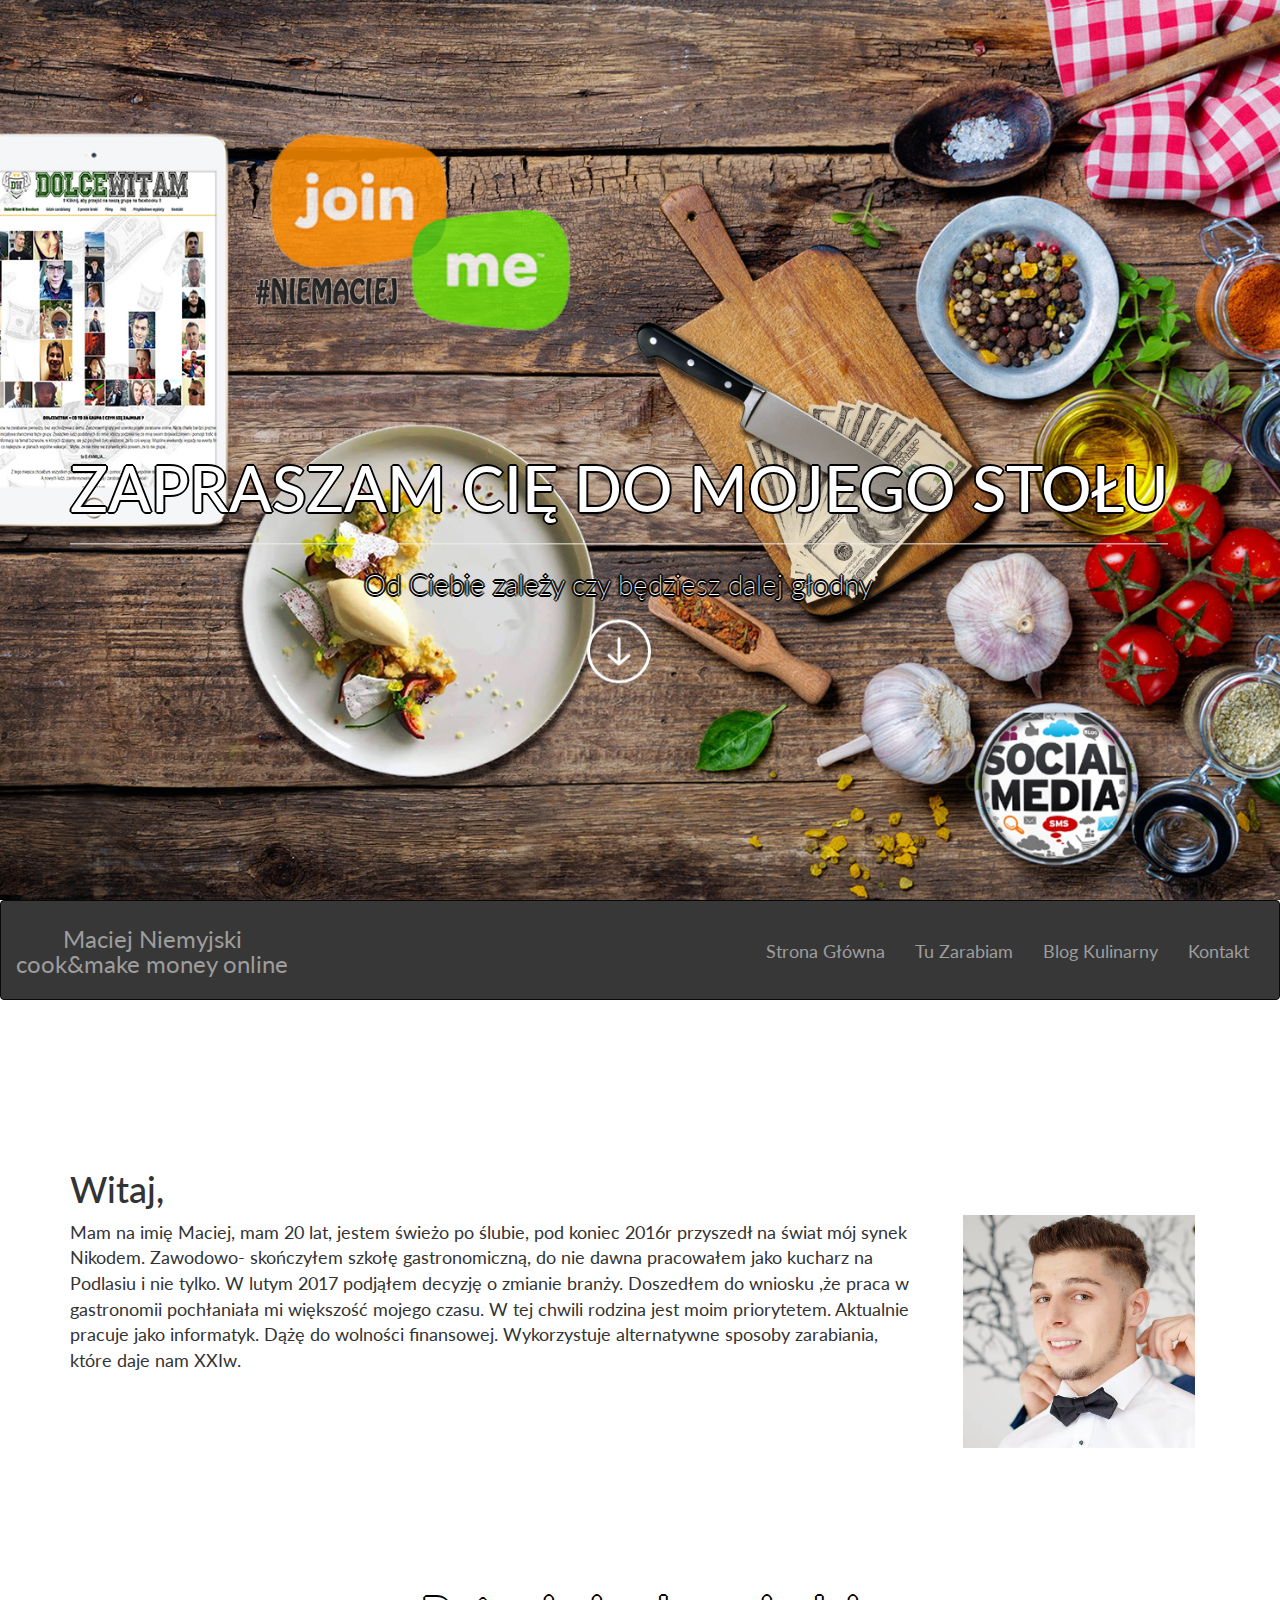
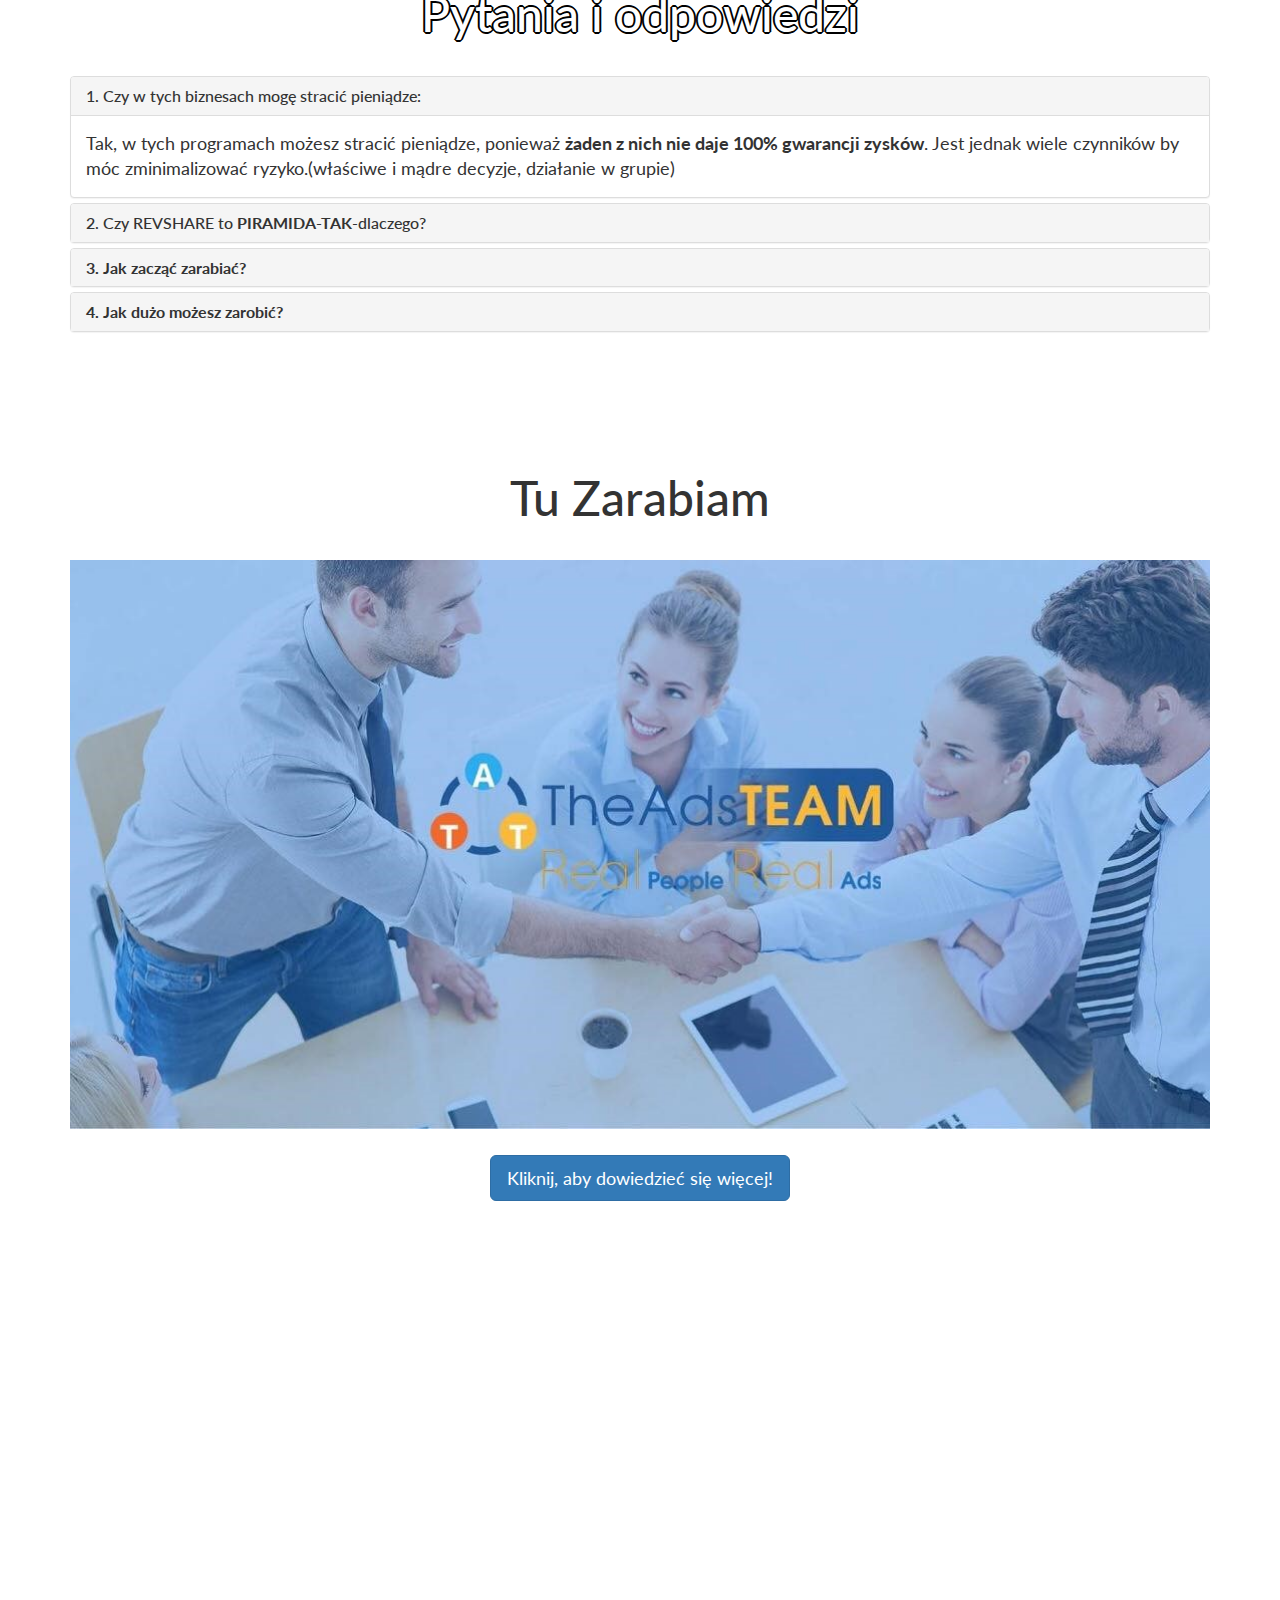
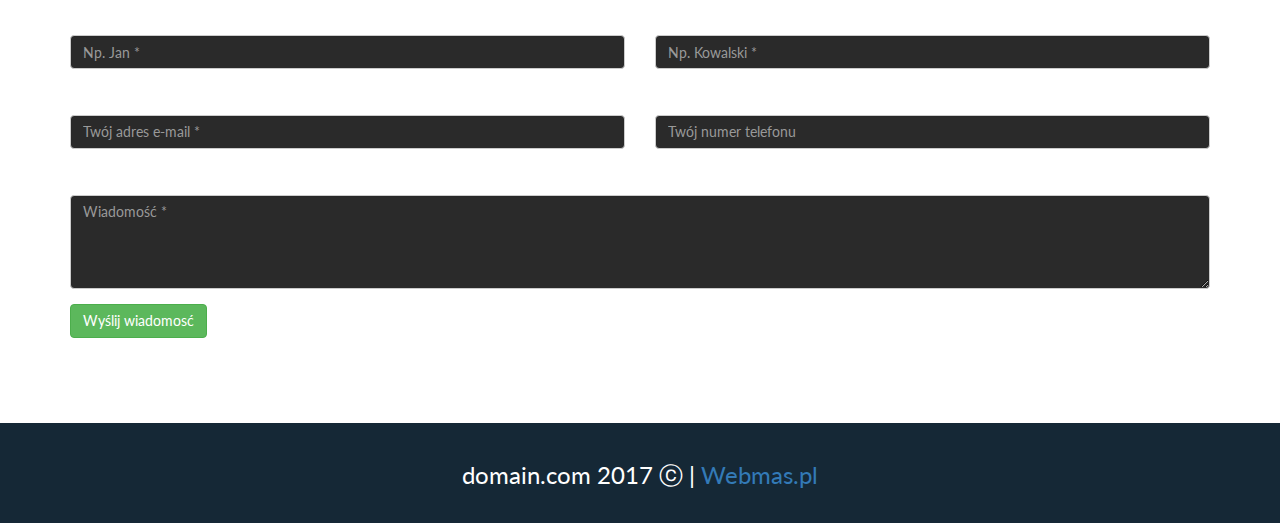
==== commit 1f06ecbe: "lato" ====
--- a/index.html
+++ b/index.html
@@ -9,7 +9,7 @@
     <!-- Bootstrap -->
     <link href="css/bootstrap.min.css" rel="stylesheet">
     <link rel="stylesheet" href="css/custom.css">
-    <link href="https://fonts.googleapis.com/css?family=Exo" rel="stylesheet">
+    <link href="https://fonts.googleapis.com/css?family=Lato:400,700" rel="stylesheet">
     <link rel="stylesheet" href="css/animate.css">
 
 
--- a/css/custom.css
+++ b/css/custom.css
@@ -2,6 +2,7 @@
     position:relative;
     min-height: 100vh;
     font-size: 18px;    
+    font-family: 'Lato', sans-serif;
 
 }
 #custom-nav {
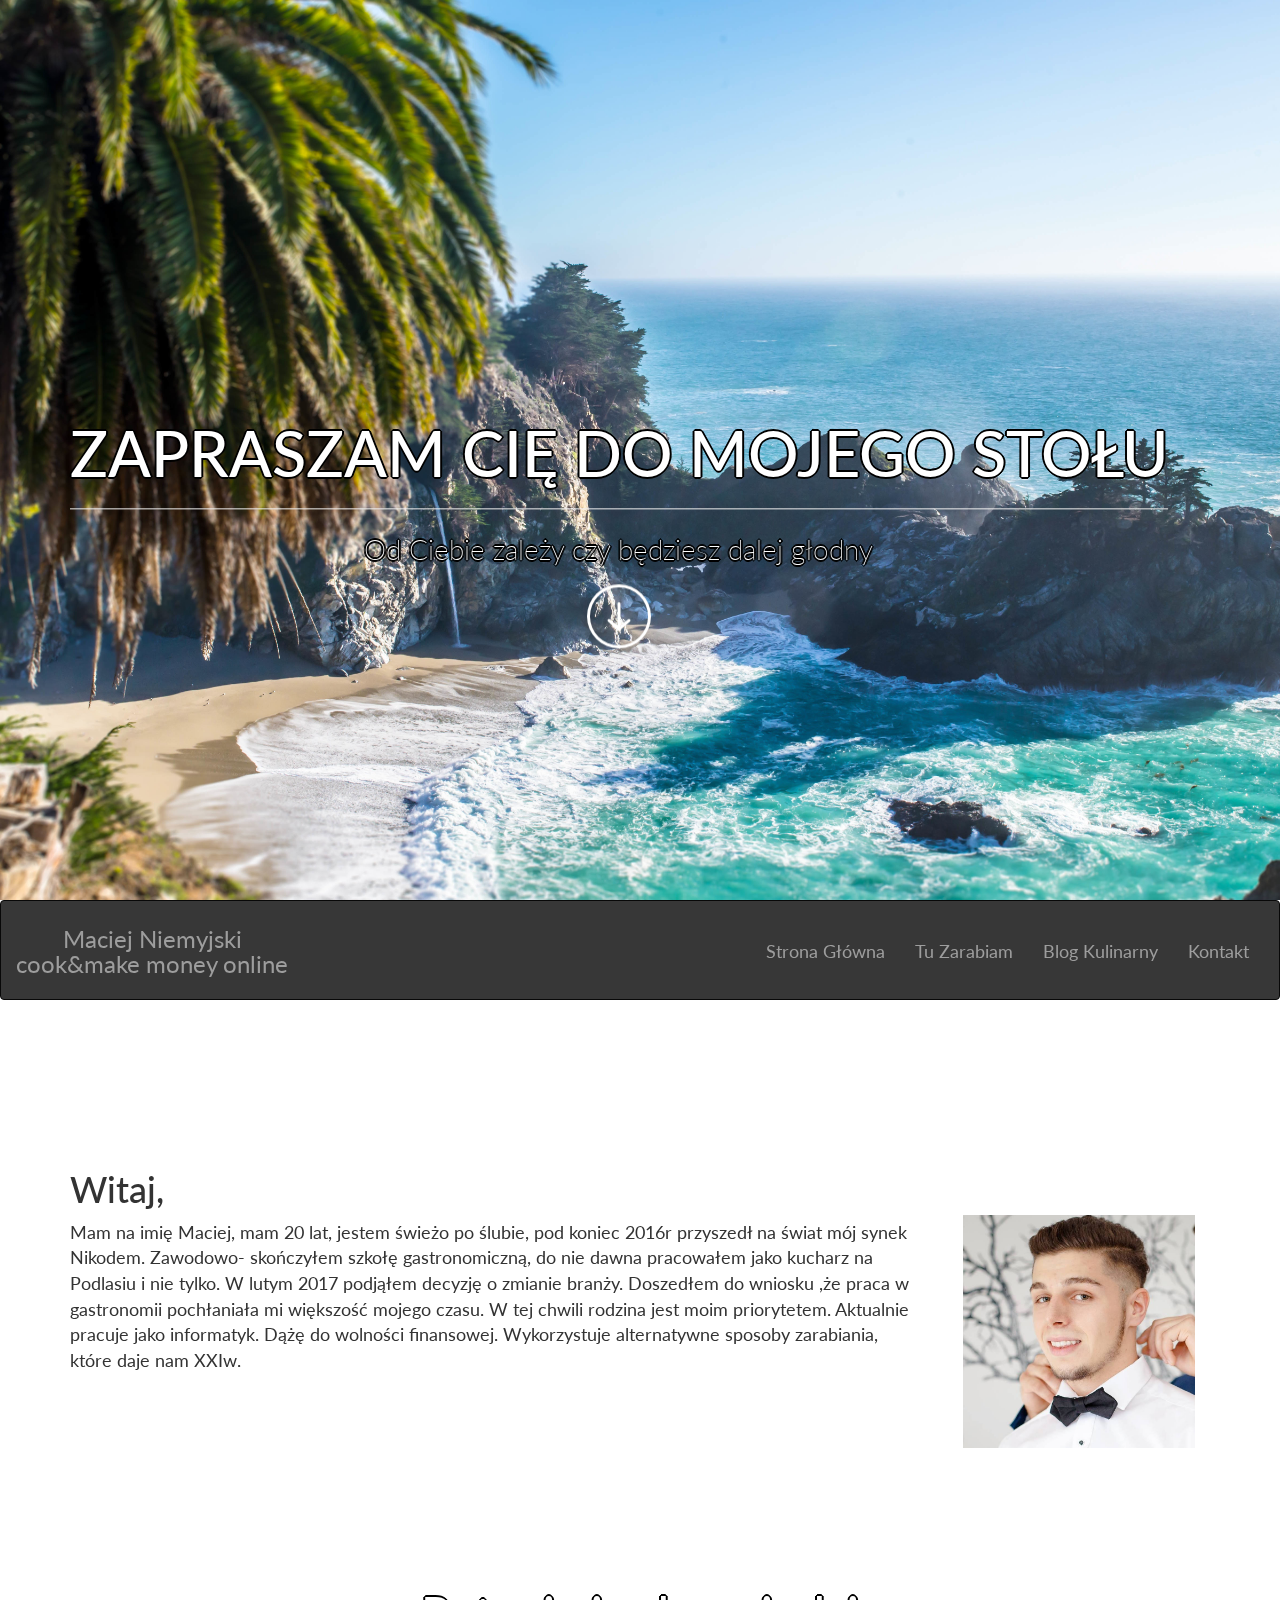
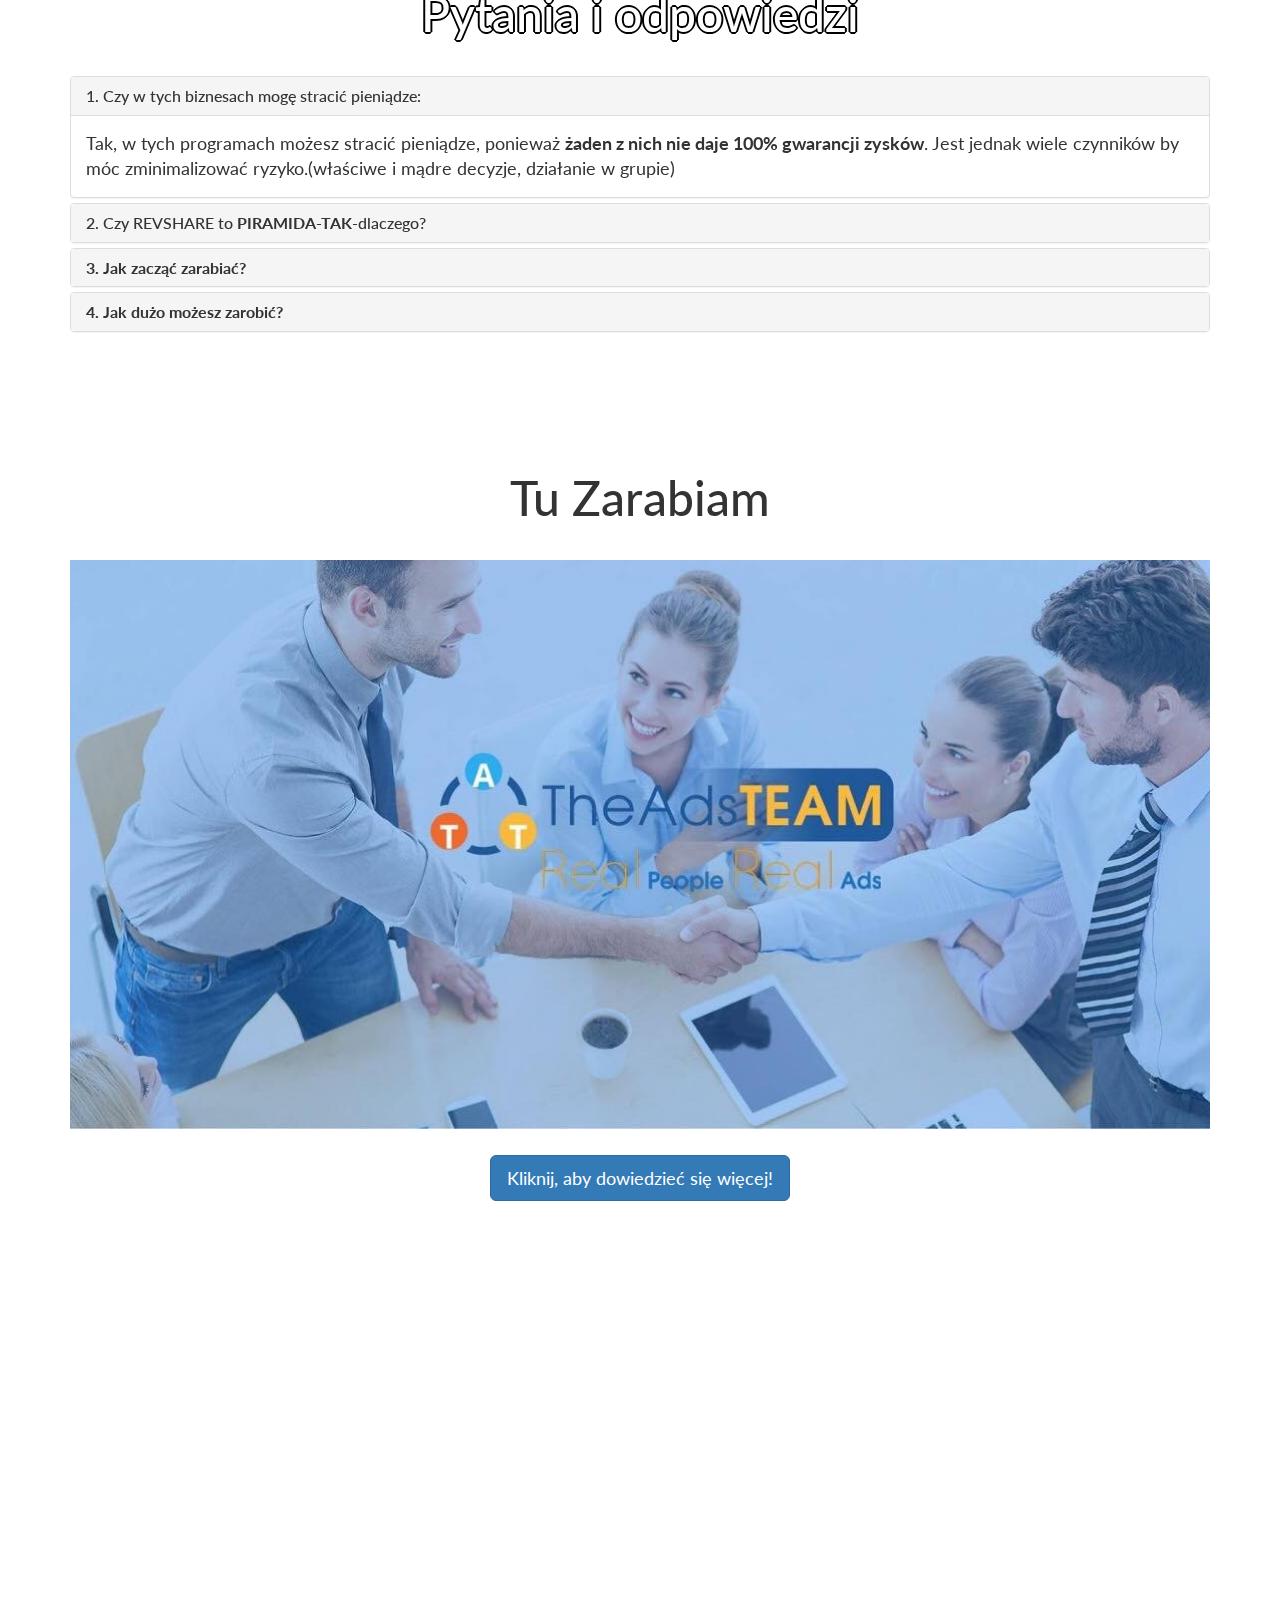
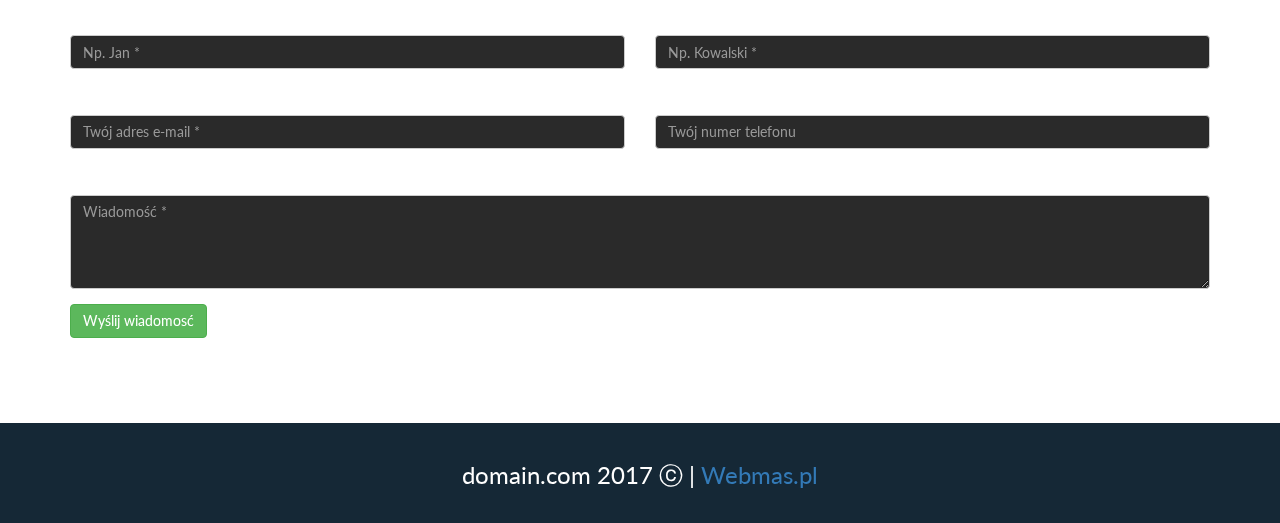
==== commit 650c2353: "jumbo" ====
--- a/index.html
+++ b/index.html
@@ -22,7 +22,7 @@
   </head>
   <body>
         
-     <div class="jumbotron">
+     <div class="jumbotron parallax-window3" data-parallax="scroll" data-image-src="img/jumb.jpg">
      <div class="container ">
                 <header>
         <div class="header-content">
--- a/css/custom.css
+++ b/css/custom.css
@@ -42,9 +42,7 @@
 
 .jumbotron{
     height: 100vh;
-    background-image: url(../img/jumb.jpg);
-    background-position: 50% 50%;
-    background-size: cover;
+    background-color: transparent;
     margin: 0px;
     color:white;
     text-shadow: 2px 0 0 #000, -2px 0 0 #000, 0 2px 0 #000, 0 -2px 0 #000, 1px 1px #000, -1px -1px 0 #000, 1px -1px 0 #000, -1px 1px 0 #000;
@@ -57,6 +55,9 @@
     text-shadow: 2px 0 0 #000, -2px 0 0 #000, 0 2px 0 #000, 0 -2px 0 #000, 1px 1px #000, -1px -1px 0 #000, 1px -1px 0 #000, -1px 1px 0 #000;
     color: white;
     
+}
+.napis {
+    margin-top: -50px;
 }
 .tuzarabiam {
     width: 100%;
@@ -76,6 +77,11 @@
     padding-bottom: 50px;
     height: auto;
     background: transparent;
+}
+.parallax-window3 {
+    background: transparent;
+    height: 100vh;
+    width: 100%;
 }
 
 
